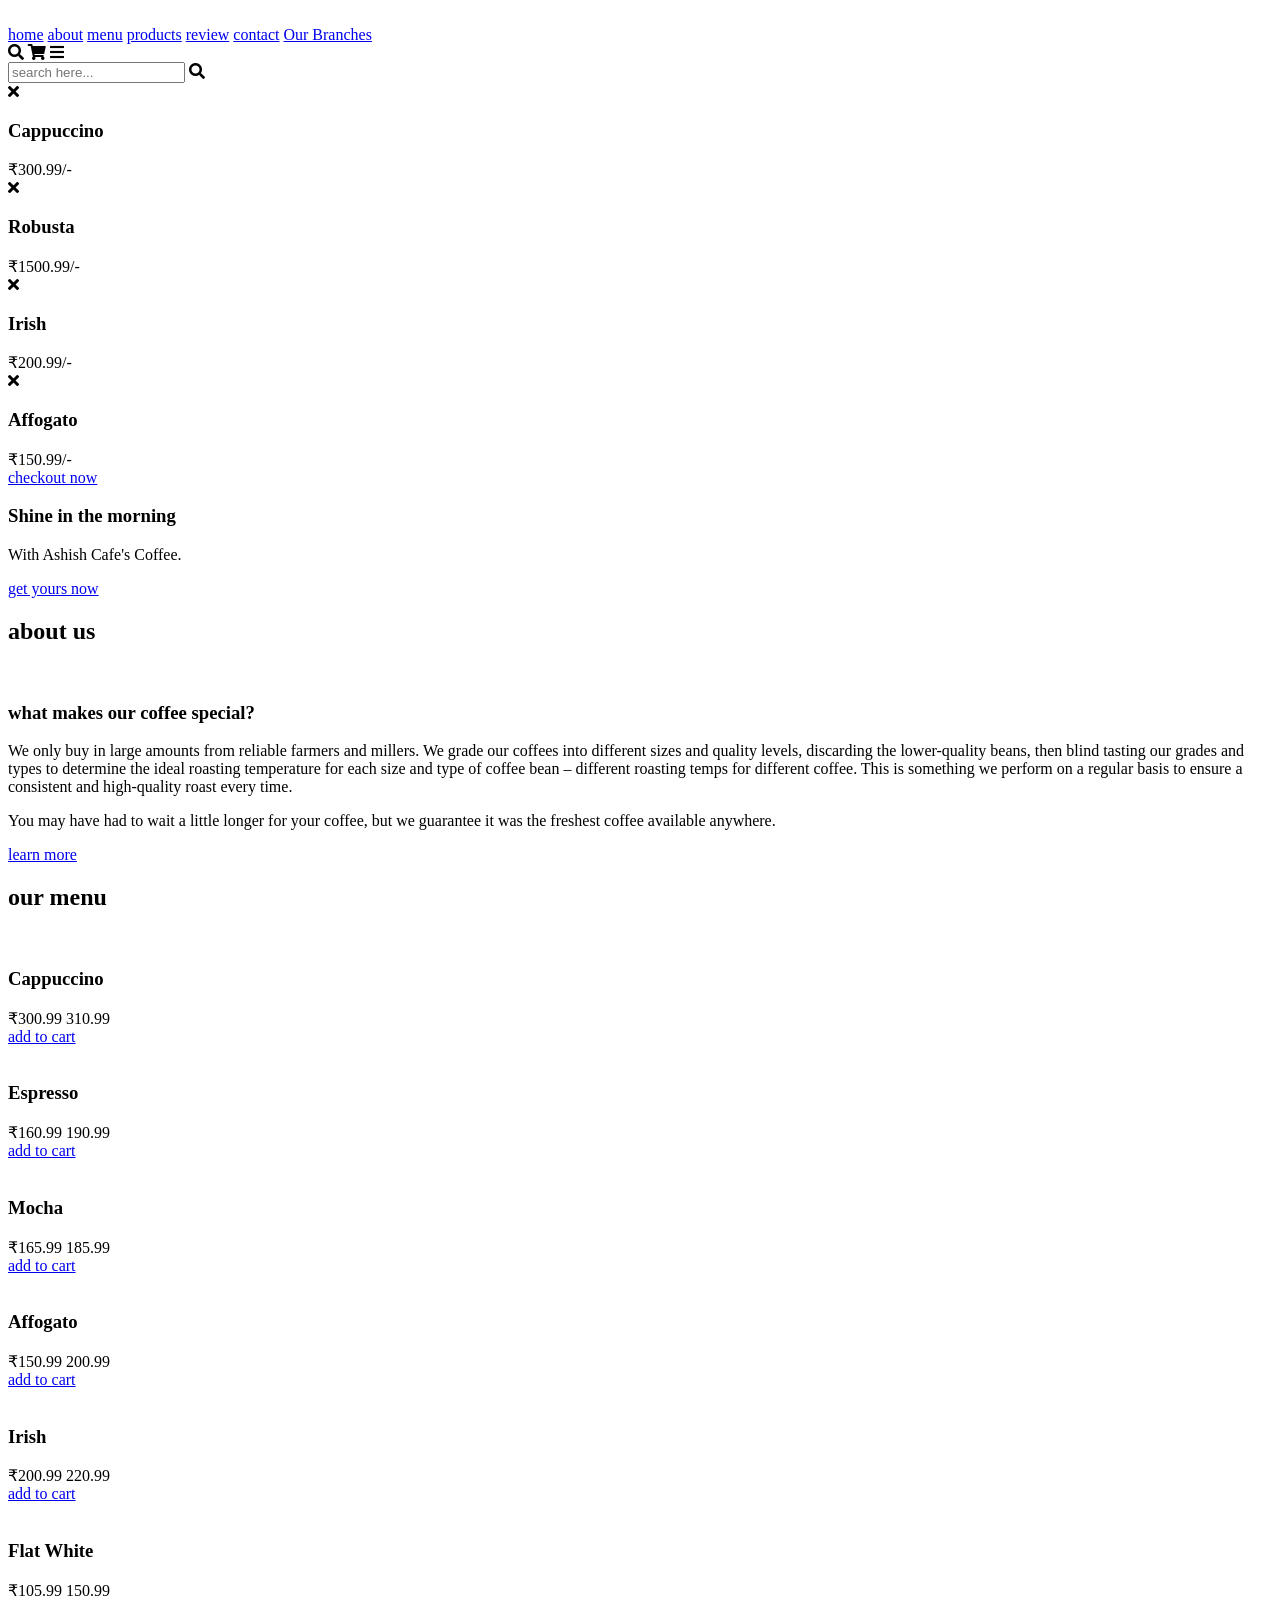
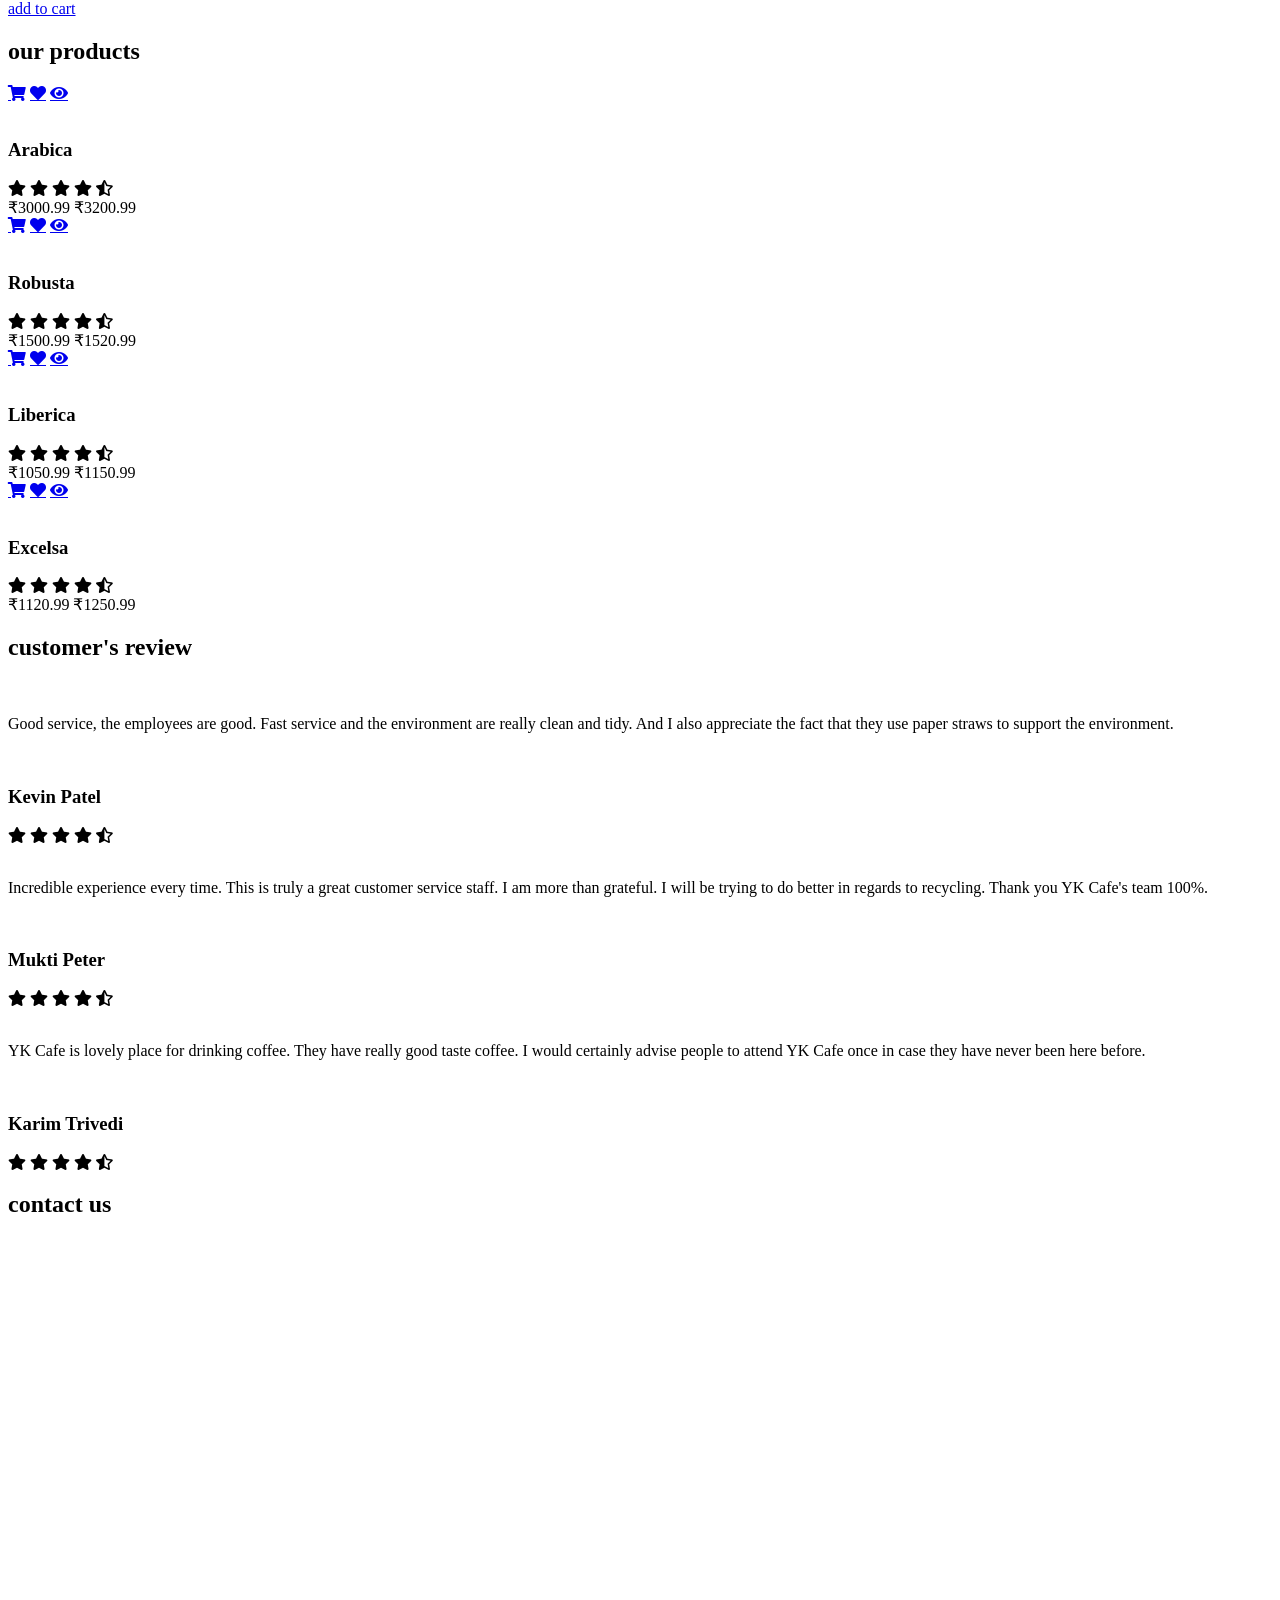
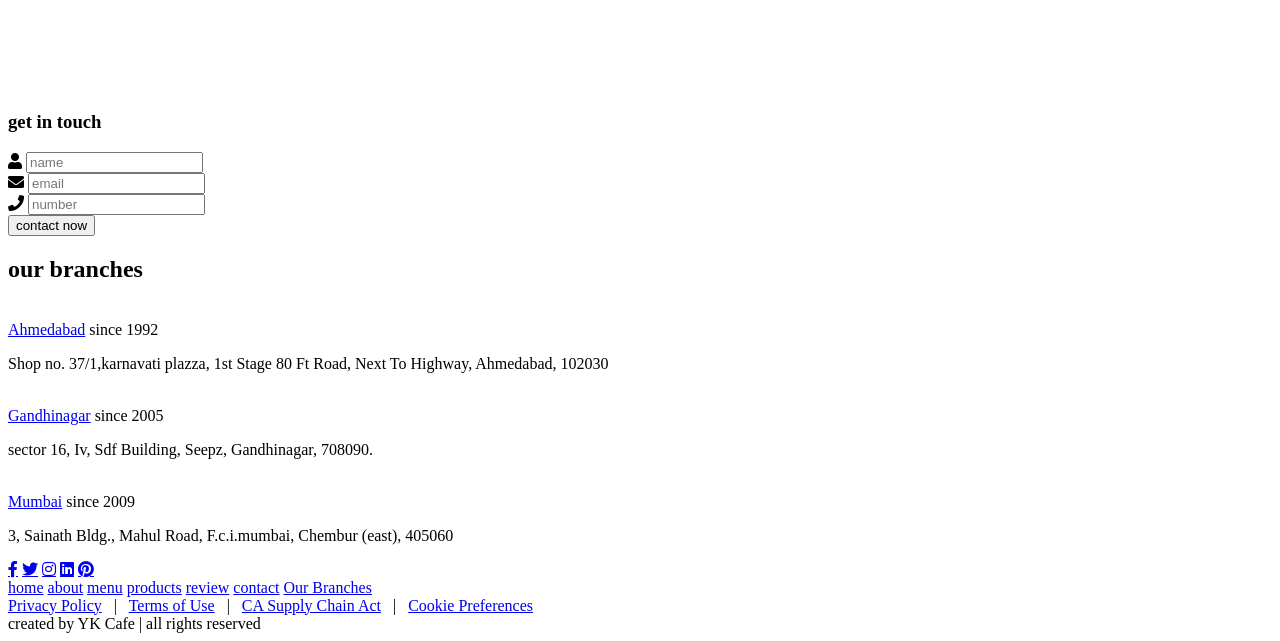
==== Cafe_Website/index.html @ 015d933a "Create index.html" ====
<!DOCTYPE html>
<html lang="en">

<head>
    <meta charset="UTF-8">
    <meta http-equiv="X-UA-Compatible" content="IE=edge">
    <meta name="viewport" content="width=device-width, initial-scale=1.0">
    <title>Ashish Cafe</title>

    <!-- font awesome cdn link  -->
    <link rel="stylesheet" href="https://cdnjs.cloudflare.com/ajax/libs/font-awesome/5.15.4/css/all.min.css">

    <!-- custom css file link  -->
    <link rel="stylesheet" href="css/style.css">

</head>

<body>

    <!-- header section starts  -->

    <header class="header">

        <a href="#" class="logo">
            <img src="images/logo1.png" alt="">
        </a>

        <nav class="navbar">
            <a href="#home">home</a>
            <a href="#about">about</a>
            <a href="#menu">menu</a>
            <a href="#products">products</a>
            <a href="#review">review</a>
            <a href="#contact">contact</a>
            <a href="#branches">Our Branches</a>
        </nav>

        <div class="icons">
            <div class="fas fa-search" id="search-btn"></div>
            <div class="fas fa-shopping-cart" id="cart-btn"></div>
            <div class="fas fa-bars" id="menu-btn"></div>
        </div>

        <div class="search-form">
            <input type="search" id="search-box" placeholder="search here...">
            <label for="search-box" class="fas fa-search"></label>
        </div>

        <div class="cart-items-container">
            <div class="cart-item">
                <span class="fas fa-times"></span>
                <img src="images/cart-item-1.png" alt="">
                <div class="content">
                    <h3>Cappuccino</h3>
                    <div class="price">₹300.99/-</div>
                </div>
            </div>
            <div class="cart-item">
                <span class="fas fa-times"></span>
                <img src="images/cart-item-2.png" alt="">
                <div class="content">
                    <h3>Robusta</h3>
                    <div class="price">₹1500.99/-</div>
                </div>
            </div>
            <div class="cart-item">
                <span class="fas fa-times"></span>
                <img src="images/cart-item-3.png" alt="">
                <div class="content">
                    <h3>Irish</h3>
                    <div class="price">₹200.99/-</div>
                </div>
            </div>
            <div class="cart-item">
                <span class="fas fa-times"></span>
                <img src="images/cart-item-4.png" alt="">
                <div class="content">
                    <h3>Affogato</h3>
                    <div class="price">₹150.99/-</div>
                </div>
            </div>
            <a href="#" class="btn">checkout now</a>
        </div>

    </header>

    <!-- header section ends -->

    <!-- home section starts  -->

    <section class="home" id="home">

        <div class="content">
            <h3>Shine in the morning</h3>
            <p> With Ashish Cafe's Coffee.</p>
            <a href="#menu" class="btn">get yours now</a>
        </div>

    </section>

    <!-- home section ends -->

    <!-- about section starts  -->

    <section class="about" id="about">

        <h1 class="heading"> <span>about</span> us </h1>

        <div class="row">

            <div class="image">
                <img src="images/about-img.jpeg" alt="">
            </div>

            <div class="content">
                <h3>what makes our coffee special?</h3>
                <p>We only buy in large amounts from reliable farmers and millers. We grade our coffees into different
                    sizes and quality levels, discarding the lower-quality beans, then blind tasting our grades and
                    types to determine the ideal roasting temperature for each size and type of coffee bean – different
                    roasting temps for different coffee. This is something we perform on a regular basis to ensure a
                    consistent and high-quality roast every time.</p>
                <p>You may have had to wait a little longer for your coffee, but we guarantee it was the freshest coffee
                    available anywhere.</p>
                <a href="#" class="btn">learn more</a>
            </div>

        </div>

    </section>

    <!-- about section ends -->

    <!-- menu section starts  -->

    <section class="menu" id="menu">

        <h1 class="heading"> our <span>menu</span> </h1>

        <div class="box-container">

            <div class="box">
                <img src="images/menu-1.png" alt="">
                <h3>Cappuccino</h3>
                <div class="price">₹300.99 <span>310.99</span></div>
                <a href="#" class="btn">add to cart</a>
            </div>

            <div class="box">
                <img src="images/menu-2.png" alt="">
                <h3>Espresso</h3>
                <div class="price">₹160.99 <span>190.99</span></div>
                <a href="#" class="btn">add to cart</a>
            </div>

            <div class="box">
                <img src="images/menu-3.png" alt="">
                <h3>Mocha</h3>
                <div class="price">₹165.99 <span>185.99</span></div>
                <a href="#" class="btn">add to cart</a>
            </div>

            <div class="box">
                <img src="images/menu-4.png" alt="">
                <h3>Affogato</h3>
                <div class="price">₹150.99 <span>200.99</span></div>
                <a href="#" class="btn">add to cart</a>
            </div>

            <div class="box">
                <img src="images/menu-5.png" alt="">
                <h3>Irish</h3>
                <div class="price">₹200.99 <span>220.99</span></div>
                <a href="#" class="btn">add to cart</a>
            </div>

            <div class="box">
                <img src="images/menu-6.png" alt="">
                <h3>Flat White</h3>
                <div class="price">₹105.99 <span>150.99</span></div>
                <a href="#" class="btn">add to cart</a>
            </div>

        </div>

    </section>

    <!-- menu section ends -->

    <section class="products" id="products">

        <h1 class="heading"> our <span>products</span> </h1>

        <div class="box-container">

            <div class="box">
                <div class="icons">
                    <a href="#" class="fas fa-shopping-cart"></a>
                    <a href="#" class="fas fa-heart"></a>
                    <a href="#" class="fas fa-eye"></a>
                </div>
                <div class="image">
                    <img src="images/product-1.png" alt="">
                </div>
                <div class="content">
                    <h3>Arabica</h3>
                    <div class="stars">
                        <i class="fas fa-star"></i>
                        <i class="fas fa-star"></i>
                        <i class="fas fa-star"></i>
                        <i class="fas fa-star"></i>
                        <i class="fas fa-star-half-alt"></i>
                    </div>
                    <div class="price">₹3000.99 <span>₹3200.99</span></div>
                </div>
            </div>

            <div class="box">
                <div class="icons">
                    <a href="#" class="fas fa-shopping-cart"></a>
                    <a href="#" class="fas fa-heart"></a>
                    <a href="#" class="fas fa-eye"></a>
                </div>
                <div class="image">
                    <img src="images/product-2.png" alt="">
                </div>
                <div class="content">
                    <h3>Robusta</h3>
                    <div class="stars">
                        <i class="fas fa-star"></i>
                        <i class="fas fa-star"></i>
                        <i class="fas fa-star"></i>
                        <i class="fas fa-star"></i>
                        <i class="fas fa-star-half-alt"></i>
                    </div>
                    <div class="price">₹1500.99 <span>₹1520.99</span></div>
                </div>
            </div>

            <div class="box">
                <div class="icons">
                    <a href="#" class="fas fa-shopping-cart"></a>
                    <a href="#" class="fas fa-heart"></a>
                    <a href="#" class="fas fa-eye"></a>
                </div>
                <div class="image">
                    <img src="images/product-3.png" alt="">
                </div>
                <div class="content">
                    <h3>Liberica</h3>
                    <div class="stars">
                        <i class="fas fa-star"></i>
                        <i class="fas fa-star"></i>
                        <i class="fas fa-star"></i>
                        <i class="fas fa-star"></i>
                        <i class="fas fa-star-half-alt"></i>
                    </div>
                    <div class="price">₹1050.99 <span>₹1150.99</span></div>
                </div>
            </div>
            <div class="box">
                <div class="icons">
                    <a href="#" class="fas fa-shopping-cart"></a>
                    <a href="#" class="fas fa-heart"></a>
                    <a href="#" class="fas fa-eye"></a>
                </div>
                <div class="image">
                    <img src="images/product-4.png" alt="">
                </div>
                <div class="content">
                    <h3>Excelsa</h3>
                    <div class="stars">
                        <i class="fas fa-star"></i>
                        <i class="fas fa-star"></i>
                        <i class="fas fa-star"></i>
                        <i class="fas fa-star"></i>
                        <i class="fas fa-star-half-alt"></i>
                    </div>
                    <div class="price">₹1120.99 <span>₹1250.99</span></div>
                </div>
            </div>
        </div>

    </section>

    <!-- review section starts  -->

    <section class="review" id="review">

        <h1 class="heading"> customer's <span>review</span> </h1>

        <div class="box-container">

            <div class="box">
                <img src="images/quote-img.png" alt="" class="quote">
                <p>Good service, the employees are good. Fast service and the environment are really clean and tidy. And I also appreciate the fact that they use paper straws to support the environment.</p>
                <img src="images/pic-1.png" class="user" alt="">
                <h3>Kevin Patel</h3>
                <div class="stars">
                    <i class="fas fa-star"></i>
                    <i class="fas fa-star"></i>
                    <i class="fas fa-star"></i>
                    <i class="fas fa-star"></i>
                    <i class="fas fa-star-half-alt"></i>
                </div>
            </div>

            <div class="box">
                <img src="images/quote-img.png" alt="" class="quote">
                <p>Incredible experience every time. This is truly a great customer service staff. I am more than grateful. I will be trying to do better in regards to recycling. Thank you YK Cafe's team 100%.</p>
                <img src="images/pic-2.png" class="user" alt="">
                <h3>Mukti Peter</h3>
                <div class="stars">
                    <i class="fas fa-star"></i>
                    <i class="fas fa-star"></i>
                    <i class="fas fa-star"></i>
                    <i class="fas fa-star"></i>
                    <i class="fas fa-star-half-alt"></i>
                </div>
            </div>

            <div class="box">
                <img src="images/quote-img.png" alt="" class="quote">
                <p>YK Cafe is lovely place for drinking coffee. They have really good taste coffee. I would certainly advise people to attend YK Cafe once in case they have never been here before.</p>
                <img src="images/pic-3.png" class="user" alt="">
                <h3>Karim Trivedi</h3>
                <div class="stars">
                    <i class="fas fa-star"></i>
                    <i class="fas fa-star"></i>
                    <i class="fas fa-star"></i>
                    <i class="fas fa-star"></i>
                    <i class="fas fa-star-half-alt"></i>
                </div>
            </div>

        </div>

    </section>

    <!-- review section ends -->

    <!-- contact section starts  -->

    <section class="contact" id="contact">

        <h1 class="heading"> <span>contact</span> us </h1>

        <div class="row">

            <iframe
                src="https://www.google.com/maps/embed?pb=!1m14!1m8!1m3!1d14682.798431877454!2d72.660678!3d23.071472!3m2!1i1024!2i768!4f13.1!3m3!1m2!1s0x0%3A0xe2395a616d254770!2sShreenath%20Heights!5e0!3m2!1sen!2sin!4v1651314494465!5m2!1sen!2sin"
                width="600" height="450" style="border:0;" allowfullscreen="" loading="lazy"
                referrerpolicy="no-referrer-when-downgrade"></iframe>

            <form action="">
                <h3>get in touch</h3>
                <div class="inputBox">
                    <span class="fas fa-user"></span>
                    <input type="text" placeholder="name">
                </div>
                <div class="inputBox">
                    <span class="fas fa-envelope"></span>
                    <input type="email" placeholder="email">
                </div>
                <div class="inputBox">
                    <span class="fas fa-phone"></span>
                    <input type="number" placeholder="number">
                </div>
                <input type="submit" value="contact now" class="btn">
            </form>

        </div>

    </section>

    <!-- contact section ends -->

    <!-- branches section starts  -->

    <section class="branches" id="branches">

        <h1 class="heading"> our <span>branches</span> </h1>

        <div class="box-container">

            <div class="box">
                <div class="image">
                    <img src="images/blog-1.jpeg" alt="">
                </div>
                <div class="content">
                    <a href="#" class="title">Ahmedabad</a>
                    <span>since 1992</span>
                    <p>Shop no. 37/1,karnavati plazza, 1st Stage 80 Ft Road, Next To Highway, Ahmedabad, 102030</p>
                </div>
            </div>

            <div class="box">
                <div class="image">
                    <img src="images/blog-2.jpeg" alt="">
                </div>
                <div class="content">
                    <a href="#" class="title">Gandhinagar</a>
                    <span>since 2005</span>
                    <p>sector 16, Iv, Sdf Building, Seepz, Gandhinagar, 708090.</p>
                </div>
            </div>

            <div class="box">
                <div class="image">
                    <img src="images/blog-3.jpeg" alt="">
                </div>
                <div class="content">
                    <a href="#" class="title">Mumbai</a>
                    <span>since 2009</span>
                    <p>3, Sainath Bldg., Mahul Road, F.c.i.mumbai, Chembur (east), 405060</p>
                </div>
            </div>

        </div>

    </section>

    <!-- branches section ends -->

    <!-- footer section starts  -->

    <section class="footer">

        <div class="share">
            <a href="#" class="fab fa-facebook-f"></a>
            <a href="#" class="fab fa-twitter"></a>
            <a href="#" class="fab fa-instagram"></a>
            <a href="#" class="fab fa-linkedin"></a>
            <a href="#" class="fab fa-pinterest"></a>
        </div>

        <div class="links">
            <a href="#home">home</a>
            <a href="#about">about</a>
            <a href="#menu">menu</a>
            <a href="#products">products</a>
            <a href="#review">review</a>
            <a href="#contact">contact</a>
            <a href="#branches">Our Branches</a>
        </div>

        <div class="credit"><a href="#">Privacy Policy</a> &nbsp; | &nbsp; <a href="#">Terms of Use</a> &nbsp; | &nbsp; <a href="#">CA Supply Chain Act</a> &nbsp; | &nbsp; <a href="#">Cookie Preferences</a></div>
        <div class="credit">created by <span>YK Cafe</span> | all rights reserved</div>

    </section>

    <!-- footer section ends -->

    <!-- custom js file link  -->
    <script src="js/script.js"></script>

</body>

</html>
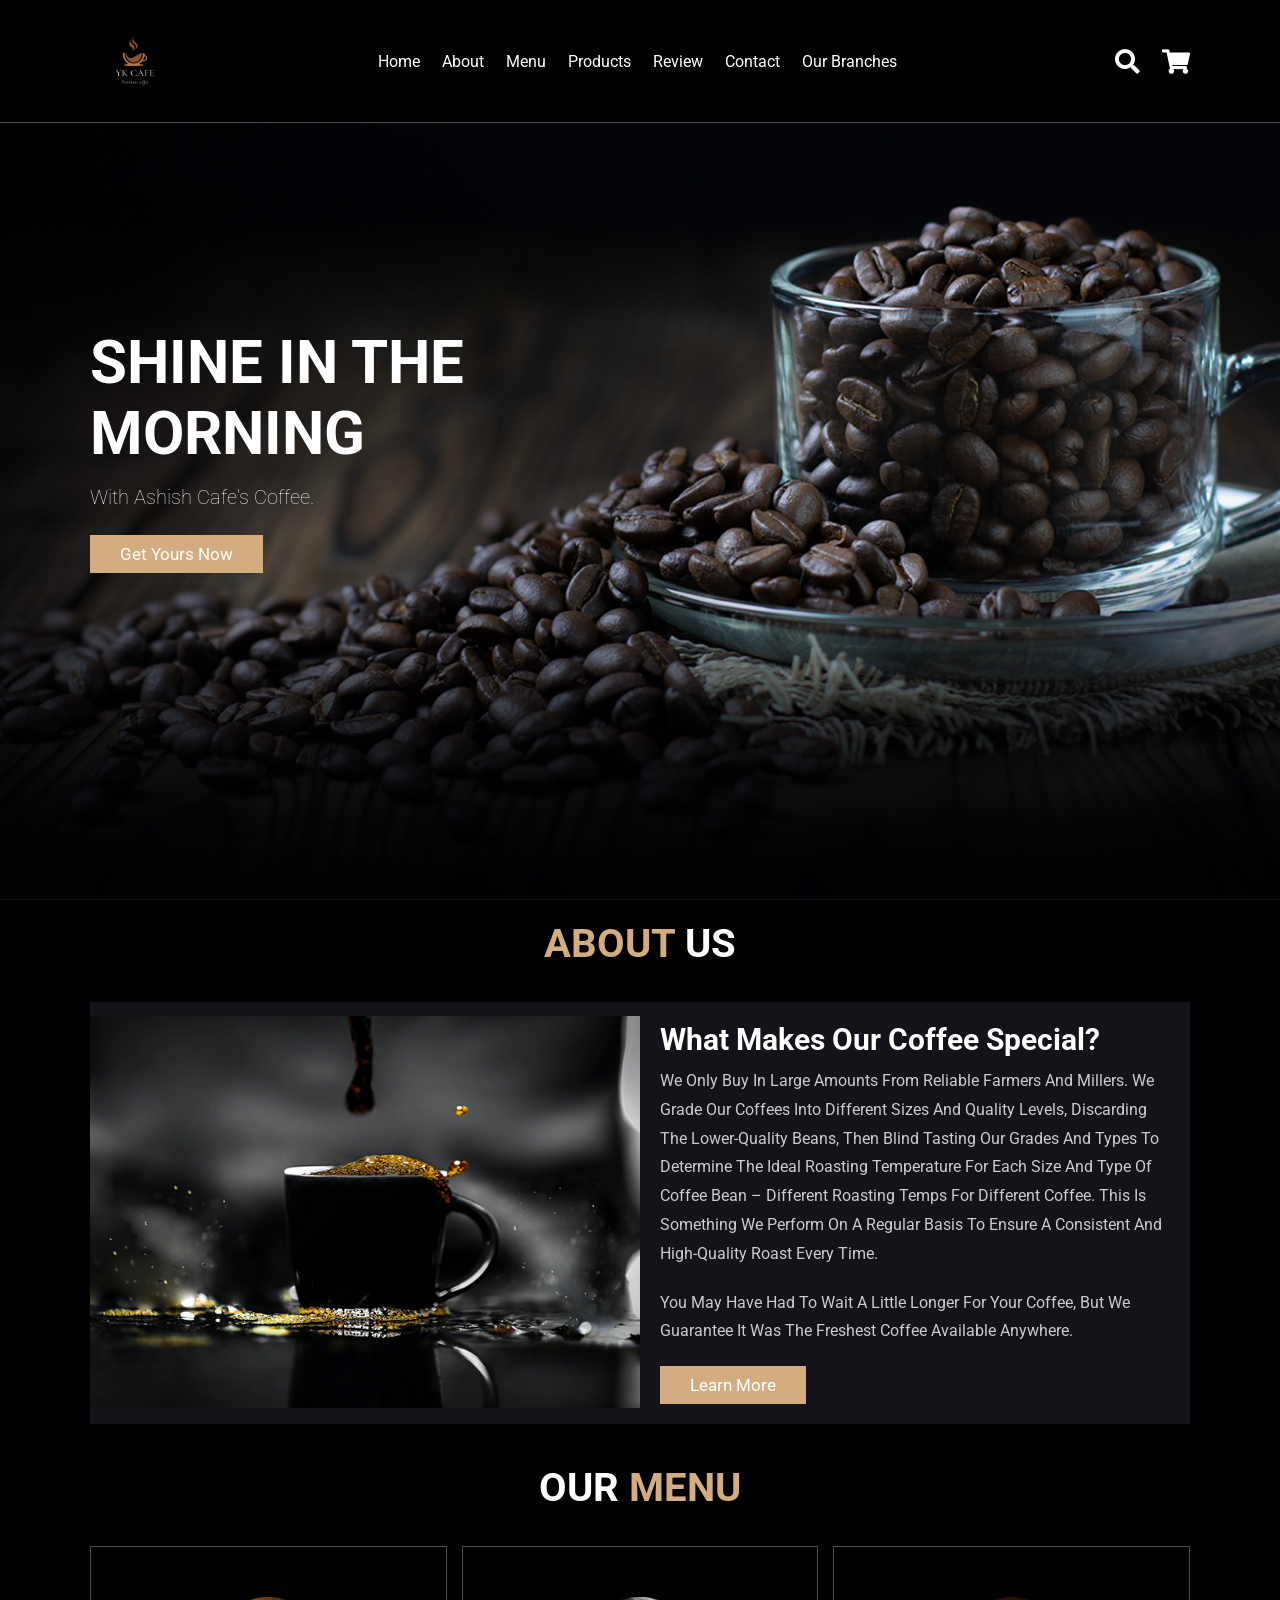
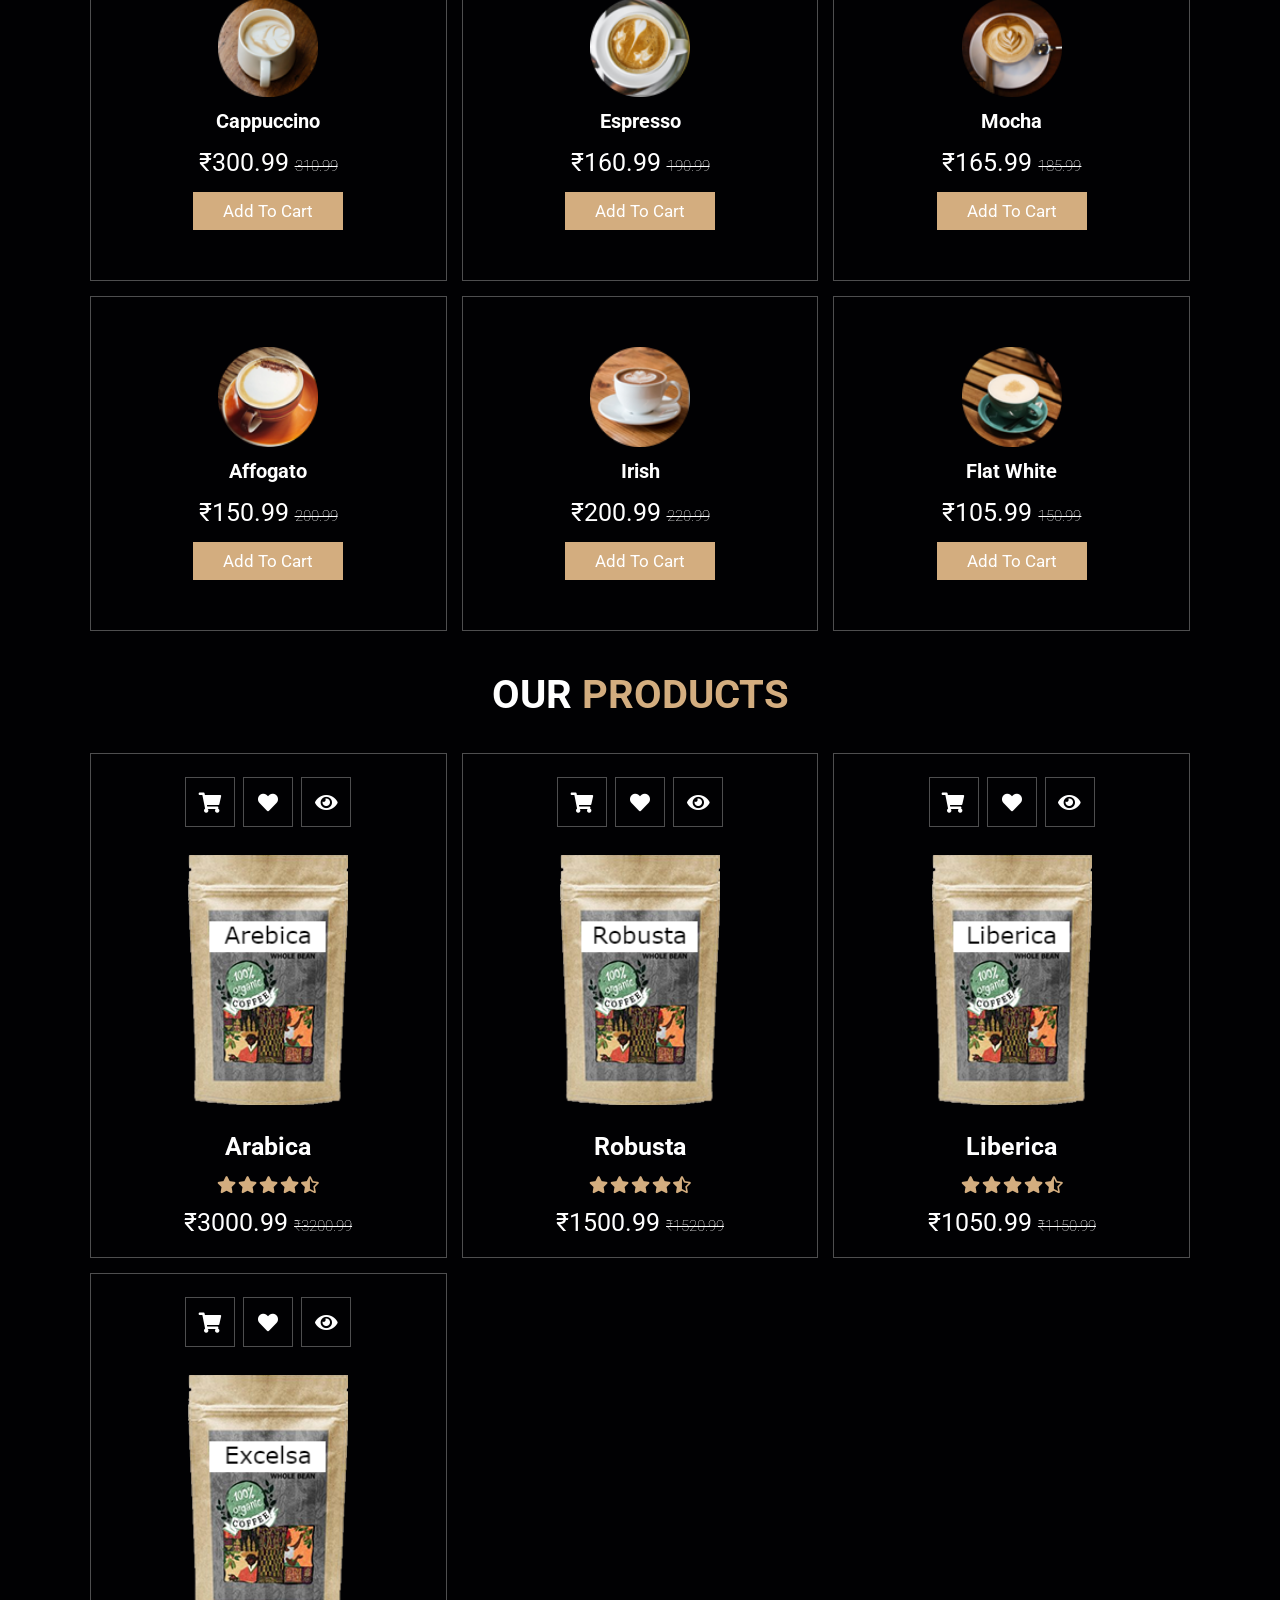
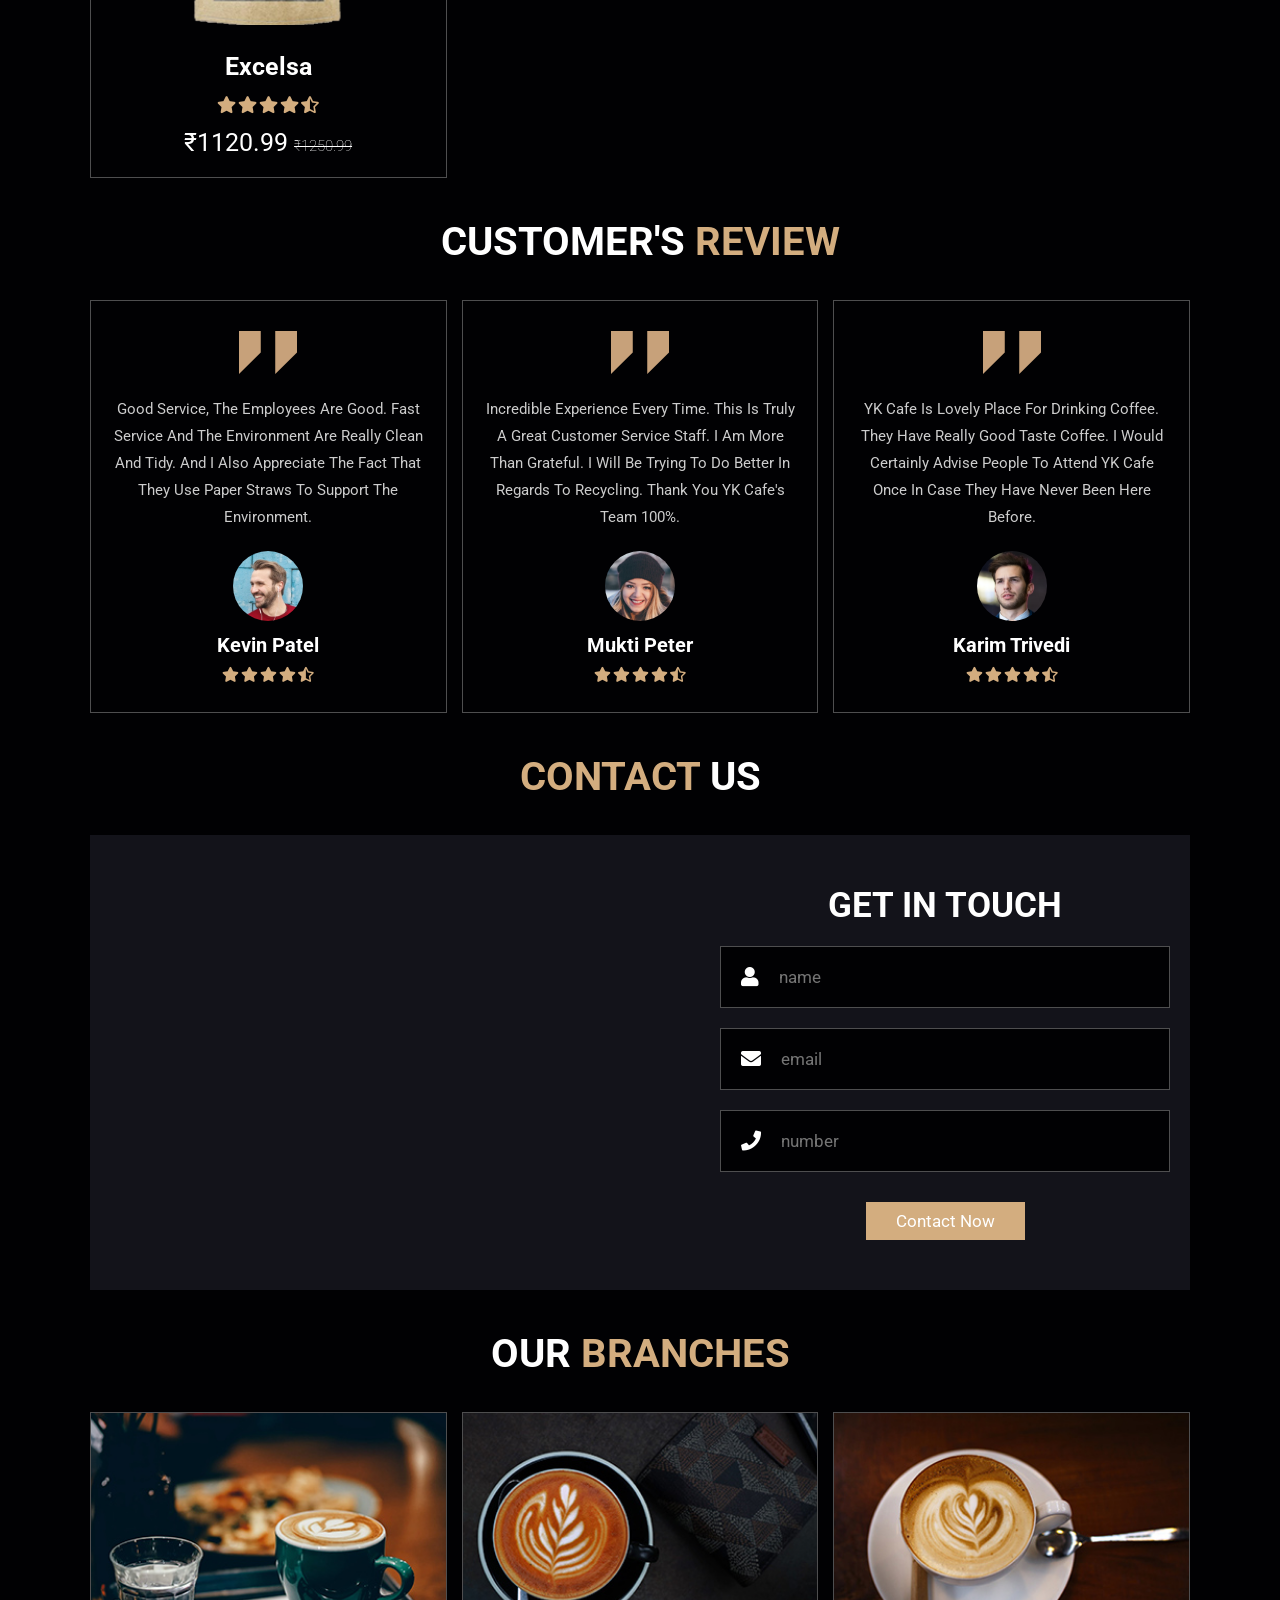
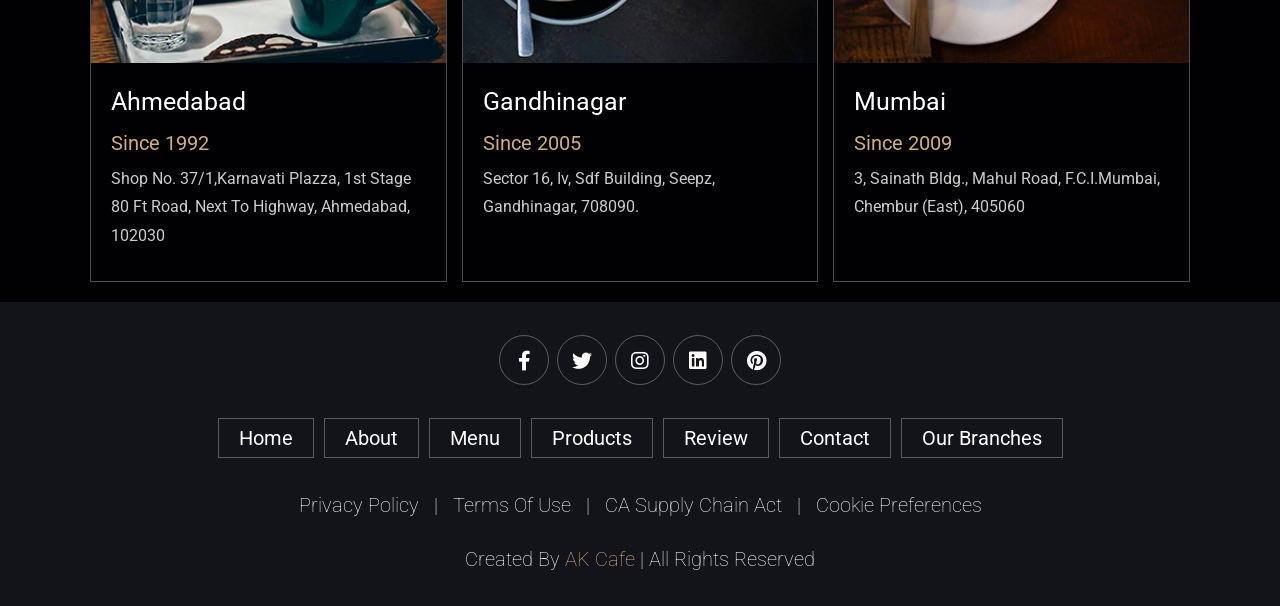
==== commit 6cffbd73: "Update index.html" ====
--- a/Cafe_Website/index.html
+++ b/Cafe_Website/index.html
@@ -444,7 +444,7 @@
         </div>
 
         <div class="credit"><a href="#">Privacy Policy</a> &nbsp; | &nbsp; <a href="#">Terms of Use</a> &nbsp; | &nbsp; <a href="#">CA Supply Chain Act</a> &nbsp; | &nbsp; <a href="#">Cookie Preferences</a></div>
-        <div class="credit">created by <span>YK Cafe</span> | all rights reserved</div>
+        <div class="credit">created by <span>AK Cafe</span> | all rights reserved</div>
 
     </section>
 
--- a/Cafe_Website/css/style.css
+++ b/Cafe_Website/css/style.css
@@ -0,0 +1,634 @@
+@import url('https://fonts.googleapis.com/css2?family=Roboto:wght@100;300;400;500;700&display=swap');
+
+:root{
+    --main-color:#d3ad7f;
+    --black:#13131a;
+    --bg:#010103;
+    --border:.1rem solid rgba(255,255,255,.3);
+}
+
+*{
+    font-family: 'Roboto', sans-serif;
+    margin:0; padding:0;
+    box-sizing: border-box;
+    outline: none; border:none;
+    text-decoration: none;
+    text-transform: capitalize;
+    transition: .2s linear;
+}
+
+html{
+    font-size: 62.5%;
+    overflow-x: hidden;
+    scroll-padding-top: 9rem;
+    scroll-behavior: smooth;
+}
+
+html::-webkit-scrollbar{
+    width: .8rem;
+}
+
+html::-webkit-scrollbar-track{
+    background: transparent;
+}
+
+html::-webkit-scrollbar-thumb{
+    background: #fff;
+    border-radius: 5rem;
+}
+
+body{
+    background: var(--bg);
+}
+
+section{
+    padding:2rem 7%;
+}
+
+.heading{
+    text-align: center;
+    color:#fff;
+    text-transform: uppercase;
+    padding-bottom: 3.5rem;
+    font-size: 4rem;
+}
+
+.heading span{
+    color:var(--main-color);
+    text-transform: uppercase;
+}
+
+.btn{
+    margin-top: 1rem;
+    display: inline-block;
+    padding:.9rem 3rem;
+    font-size: 1.7rem;
+    color:#fff;
+    background: var(--main-color);
+    cursor: pointer;
+}
+
+.btn:hover{
+    letter-spacing: .2rem;
+}
+
+.header{
+    background: var(--bg);
+    display: flex;
+    align-items: center;
+    justify-content: space-between;
+    padding:1.5rem 7%;
+    border-bottom: var(--border);
+    position: fixed;
+    top:0; left: 0; right: 0;
+    z-index: 1000;
+}
+
+.header .logo img{
+    height: 9rem;
+}
+
+.header .navbar a{
+    margin:0 1rem;
+    font-size: 1.6rem;
+    color:#fff;
+}
+
+.header .navbar a:hover{
+    color:var(--main-color);
+    border-bottom: .1rem solid var(--main-color);
+    padding-bottom: .5rem;
+}
+
+.header .icons div{
+    color:#fff;
+    cursor: pointer;
+    font-size: 2.5rem;
+    margin-left: 2rem;
+}
+
+.header .icons div:hover{
+    color:var(--main-color);
+}
+
+#menu-btn{
+    display: none;
+}
+
+.header .search-form{
+    position: absolute;
+    top:115%; right: 7%;
+    background: #fff;
+    width: 50rem;
+    height: 5rem;
+    display: flex;
+    align-items: center;
+    transform: scaleY(0);
+    transform-origin: top;
+}
+
+.header .search-form.active{
+    transform: scaleY(1);
+}
+
+.header .search-form input{
+    height: 100%;
+    width: 100%;
+    font-size: 1.6rem;
+    color:var(--black);
+    padding:1rem;
+    text-transform: none;
+}
+
+.header .search-form label{
+    cursor: pointer;
+    font-size: 2.2rem;
+    margin-right: 1.5rem;
+    color:var(--black);
+}
+
+.header .search-form label:hover{
+    color:var(--main-color);
+}
+
+.header .cart-items-container{
+    position: absolute;
+    top:100%; right: -100%;
+    height: calc(100vh - 9.5rem);
+    width: 35rem;
+    background: #fff;
+    padding:0 1.5rem;
+}
+
+.header .cart-items-container.active{
+    right: 0;
+}
+
+.header .cart-items-container .cart-item{
+    position: relative;
+    margin:2rem 0;
+    display: flex;
+    align-items: center;
+    gap:1.5rem;
+}
+
+.header .cart-items-container .cart-item .fa-times{
+    position: absolute;
+    top:1rem; right: 1rem;
+    font-size: 2rem;
+    cursor: pointer;
+    color: var(--black);
+}
+
+.header .cart-items-container .cart-item .fa-times:hover{
+    color:var(--main-color);
+}
+
+.header .cart-items-container .cart-item img{
+    height: 7rem;
+}
+
+.header .cart-items-container .cart-item .content h3{
+    font-size: 2rem;
+    color:var(--black);
+    padding-bottom: .5rem;
+}
+
+.header .cart-items-container .cart-item .content .price{
+    font-size: 1.5rem;
+    color:var(--main-color);
+}
+
+.header .cart-items-container .btn{
+    width: 100%;
+    text-align: center;
+}
+
+.home{
+    min-height: 100vh;
+    display: flex;
+    align-items: center;
+    background:url(../images/home-img.jpeg) no-repeat;
+    background-size: cover;
+    background-position: center;
+}
+
+.home .content{
+    max-width: 60rem;
+}
+
+.home .content h3{
+    font-size: 6rem;
+    text-transform: uppercase;
+    color:#fff;
+}
+
+.home .content p{
+    font-size: 2rem;
+    font-weight: lighter;
+    line-height: 1.8;
+    padding:1rem 0;
+    color:#eee;
+}
+
+.about .row{
+    display: flex;
+    align-items: center;
+    background:var(--black);
+    flex-wrap: wrap;
+}
+
+.about .row .image{
+    flex:1 1 45rem;
+}
+
+.about .row .image img{
+    width: 100%;
+}
+.about .row .content{
+    flex:1 1 45rem;
+    padding:2rem;
+}
+
+.about .row .content h3{
+    font-size: 3rem;
+    color:#fff;
+}
+
+.about .row .content p{
+    font-size: 1.6rem;
+    color:#ccc;
+    padding:1rem 0;
+    line-height: 1.8;
+}
+
+.menu .box-container{
+    display: grid;
+    grid-template-columns: repeat(auto-fit, minmax(30rem, 1fr));
+    gap:1.5rem;
+}
+
+.menu .box-container .box{
+    padding:5rem;
+    text-align: center;
+    border:var(--border);    
+}
+
+.menu .box-container .box img{
+    height: 10rem;
+}
+
+.menu .box-container .box h3{
+    color: #fff;
+    font-size: 2rem;
+    padding:1rem 0;
+}
+
+.menu .box-container .box .price{
+    color: #fff;
+    font-size: 2.5rem;
+    padding:.5rem 0;
+}
+
+.menu .box-container .box .price span{
+    font-size: 1.5rem;
+    text-decoration: line-through;
+    font-weight: lighter;
+}
+
+.menu .box-container .box:hover{
+    background:#fff;
+}
+
+.menu .box-container .box:hover > *{
+    color:var(--black);
+}
+
+.products .box-container{
+    display: grid;
+    grid-template-columns: repeat(auto-fit, minmax(30rem, 1fr));
+    gap:1.5rem;
+}
+
+.products .box-container .box{
+    text-align: center;
+    border:var(--border);
+    padding: 2rem;
+}
+
+.products .box-container .box .icons a{
+    height: 5rem;
+    width: 5rem;
+    line-height: 5rem;
+    font-size: 2rem;
+    border:var(--border);
+    color:#fff;
+    margin:.3rem;
+}
+
+.products .box-container .box .icons a:hover{
+    background:var(--main-color);
+}
+
+.products .box-container .box .image{
+    padding: 2.5rem 0;
+}
+
+.products .box-container .box .image img{
+    height: 25rem;
+}
+
+.products .box-container .box .content h3{
+    color:#fff;
+    font-size: 2.5rem;
+}
+
+.products .box-container .box .content .stars{
+    padding: 1.5rem;
+}
+
+.products .box-container .box .content .stars i{
+    font-size: 1.7rem;
+    color: var(--main-color);
+}
+
+.products .box-container .box .content .price{
+    color:#fff;
+    font-size: 2.5rem;
+}
+
+.products .box-container .box .content .price span{
+    text-decoration: line-through;
+    font-weight: lighter;
+    font-size: 1.5rem;
+}
+
+.review .box-container{
+    display: grid;
+    grid-template-columns: repeat(auto-fit, minmax(30rem, 1fr));
+    gap:1.5rem;
+}
+
+.review .box-container .box{
+    border:var(--border);
+    text-align: center;
+    padding:3rem 2rem;
+}
+
+.review .box-container .box p{
+    font-size: 1.5rem;
+    line-height: 1.8;
+    color:#ccc;
+    padding:2rem 0;
+}
+
+.review .box-container .box .user{
+    height: 7rem;
+    width: 7rem;
+    border-radius: 50%;
+    object-fit: cover;
+}
+
+.review .box-container .box h3{
+    padding:1rem 0;
+    font-size: 2rem;
+    color:#fff;
+}
+
+.review .box-container .box .stars i{
+    font-size: 1.5rem;
+    color:var(--main-color);
+}
+
+.contact .row{
+    display: flex;
+    background:var(--black);
+    flex-wrap: wrap;
+    gap:1rem;
+}
+
+.contact .row .map{
+    flex:1 1 45rem;
+    width: 100%;
+    object-fit: cover;
+}
+
+.contact .row form{
+    flex:1 1 45rem;
+    padding:5rem 2rem;
+    text-align: center;
+}
+
+.contact .row form h3{
+    text-transform: uppercase;
+    font-size: 3.5rem;
+    color:#fff;
+}
+
+.contact .row form .inputBox{
+    display: flex;
+    align-items: center;
+    margin-top: 2rem;
+    margin-bottom: 2rem;
+    background:var(--bg);
+    border:var(--border);
+}
+
+.contact .row form .inputBox span{
+    color:#fff;
+    font-size: 2rem;
+    padding-left: 2rem;
+}
+
+.contact .row form .inputBox input{
+    width: 100%;
+    padding:2rem;
+    font-size: 1.7rem;
+    color:#fff;
+    text-transform: none;
+    background:none;
+}
+
+.branches .box-container{
+    display: grid;
+    grid-template-columns: repeat(auto-fit, minmax(30rem, 1fr));
+    gap:1.5rem;
+}
+
+.branches .box-container .box{
+    border:var(--border);    
+}
+
+.branches .box-container .box .image{
+    height: 25rem;
+    overflow:hidden;
+    width: 100%;
+}
+
+.branches .box-container .box .image img{
+    height: 100%;
+    object-fit: cover;
+    width: 100%;
+}
+
+.branches .box-container .box:hover .image img{
+    transform: scale(1.2);
+}
+
+.branches .box-container .box .content{
+    padding:2rem;
+}
+
+.branches .box-container .box .content .title{
+    font-size: 2.5rem;
+    line-height: 1.5;
+    color:#fff;
+}
+
+.branches .box-container .box .content .title:hover{
+    color:var(--main-color);
+}
+
+.branches .box-container .box .content span{
+    color:var(--main-color);
+    display: block;
+    padding-top: 1rem;
+    font-size: 2rem;
+}
+
+.branches .box-container .box .content p{
+    font-size: 1.6rem;
+    line-height: 1.8;
+    color:#ccc;
+    padding:1rem 0;
+}
+
+.footer{
+    background:var(--black);
+    text-align: center;
+}
+
+.footer .share{
+    padding:1rem 0;
+}
+
+.footer .share a{
+    height: 5rem;
+    width: 5rem;
+    line-height: 5rem;
+    font-size: 2rem;
+    color:#fff;
+    border:var(--border);
+    margin:.3rem;
+    border-radius: 50%;
+}
+
+.footer .share a:hover{
+    background-color: var(--main-color);
+}
+
+.footer .links{
+    display: flex;
+    justify-content: center;
+    flex-wrap: wrap;
+    padding:2rem 0;
+    gap:1rem;
+}
+
+.footer .links a{
+    padding:.7rem 2rem;
+    color:#fff;
+    border:var(--border);
+    font-size: 2rem;
+}
+
+.footer .links a:hover{
+    background:var(--main-color);
+}
+
+.footer .credit{
+    font-size: 2rem;
+    color:#fff;
+    font-weight: lighter;
+    padding:1.5rem;
+}
+
+.footer .credit span{
+    color:var(--main-color);
+}
+.footer .credit a{
+    text-decoration: none;
+    color: white;
+}
+
+/* media queries  */
+@media (max-width:991px){
+
+    html{
+        font-size: 55%;
+    }
+
+    .header{
+        padding:1.5rem 2rem;
+    }
+
+    section{
+        padding:2rem;
+    }
+
+}
+
+@media (max-width:768px){
+
+    #menu-btn{
+        display: inline-block;
+    }
+
+    .header .navbar{
+        position: absolute;
+        top:100%; right: -100%;
+        background: #fff;
+        width: 30rem;
+        height: calc(100vh - 9.5rem);
+    }
+
+    .header .navbar.active{
+        right:0;
+    }
+
+    .header .navbar a{
+        color:var(--black);
+        display: block;
+        margin:1.5rem;
+        padding:.5rem;
+        font-size: 2rem;
+    }
+
+    .header .search-form{
+        width: 90%;
+        right: 2rem;
+    }
+
+    .home{
+        background-position: left;
+        justify-content: center;
+        text-align: center;
+    }
+
+    .home .content h3{
+        font-size: 4.5rem;
+    }
+
+    .home .content p{
+        font-size: 1.5rem;
+    }
+
+}
+
+@media (max-width:450px){
+
+    html{
+        font-size: 50%;
+    }
+
+}
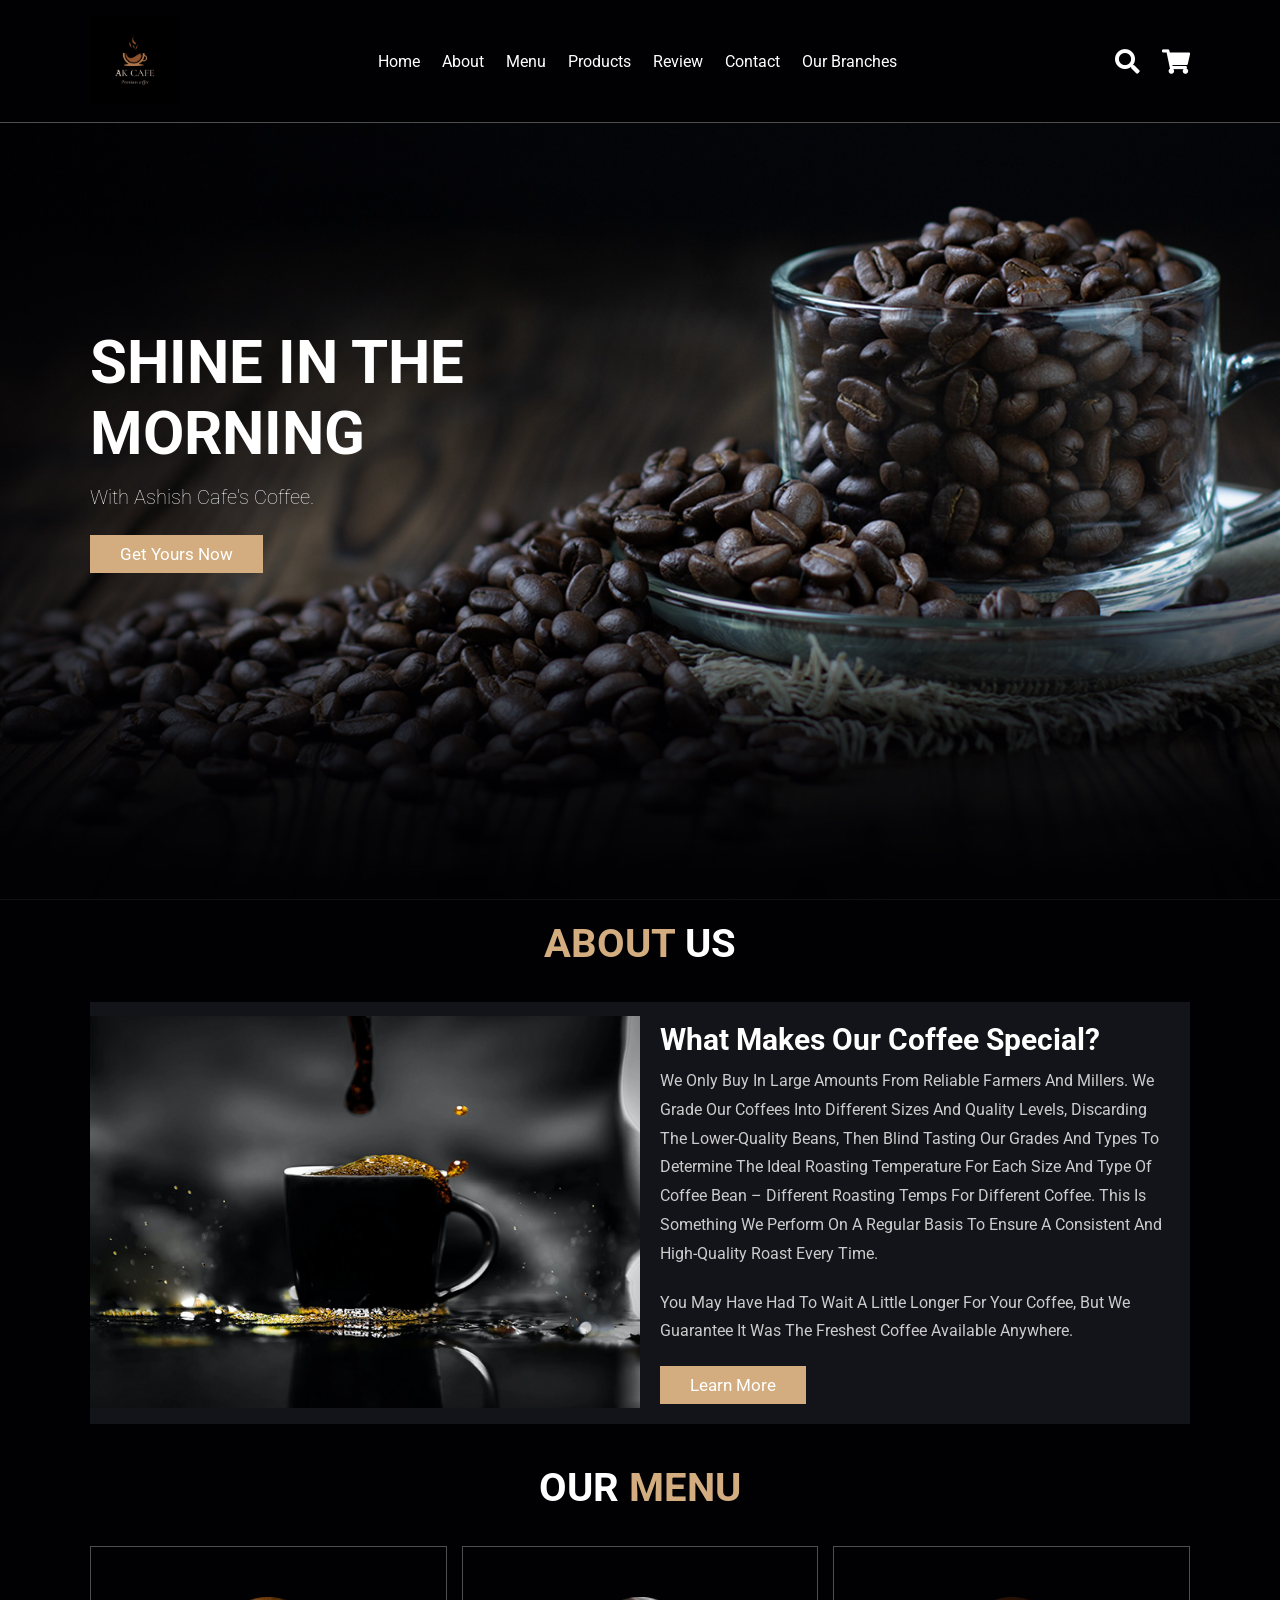
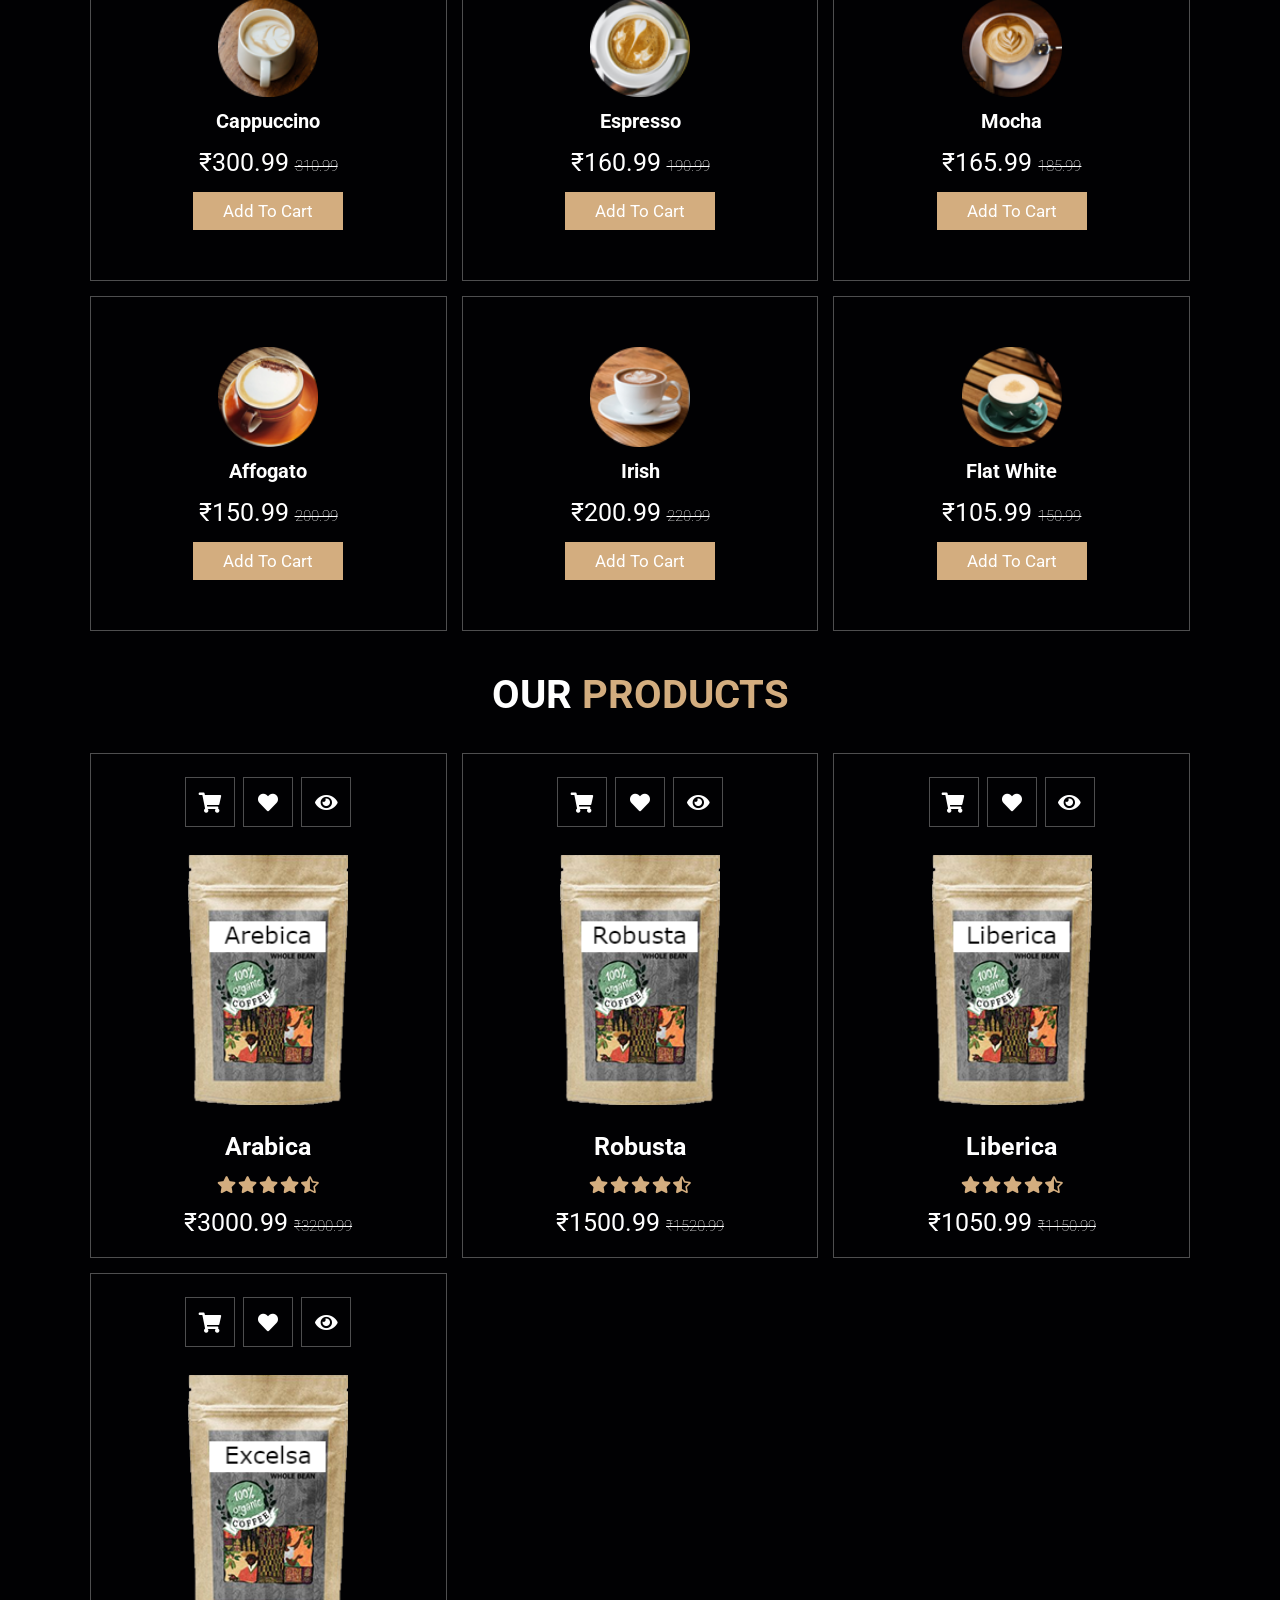
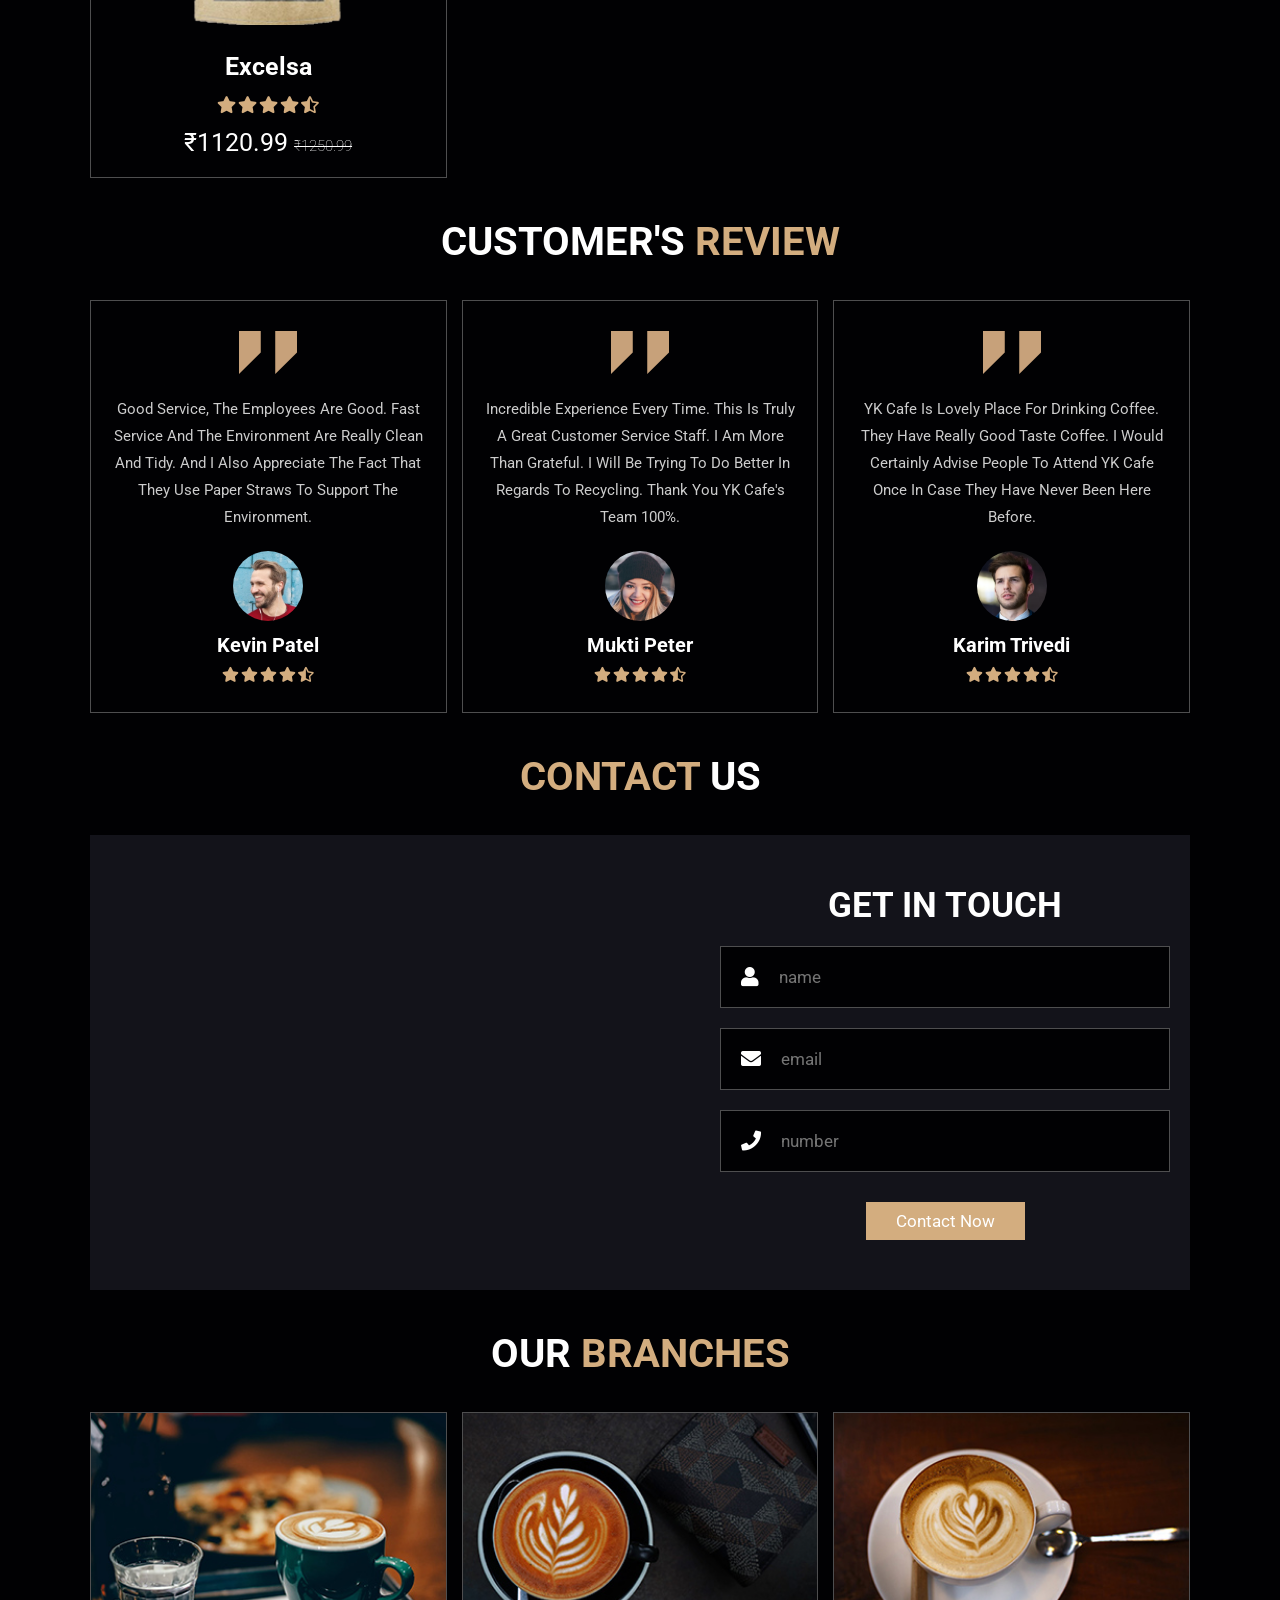
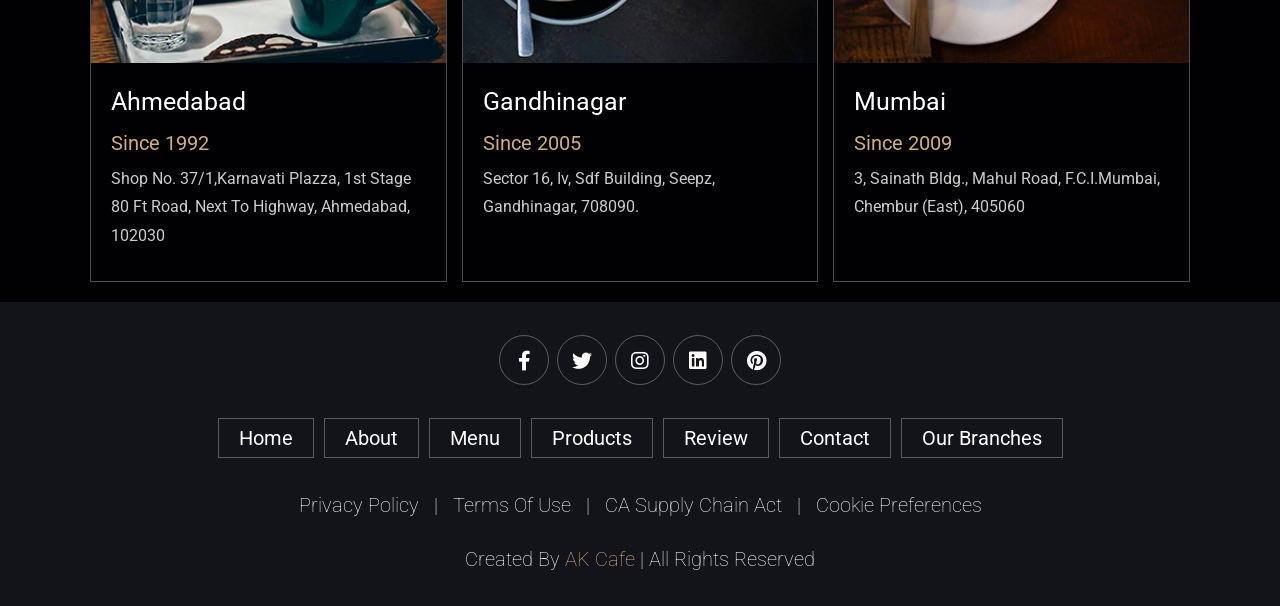
==== commit d784c19c: "Update index.html" ====
--- a/Cafe_Website/index.html
+++ b/Cafe_Website/index.html
@@ -22,7 +22,7 @@
     <header class="header">
 
         <a href="#" class="logo">
-            <img src="images/logo1.png" alt="">
+            <img src="images/logo.png" alt="">
         </a>
 
         <nav class="navbar">
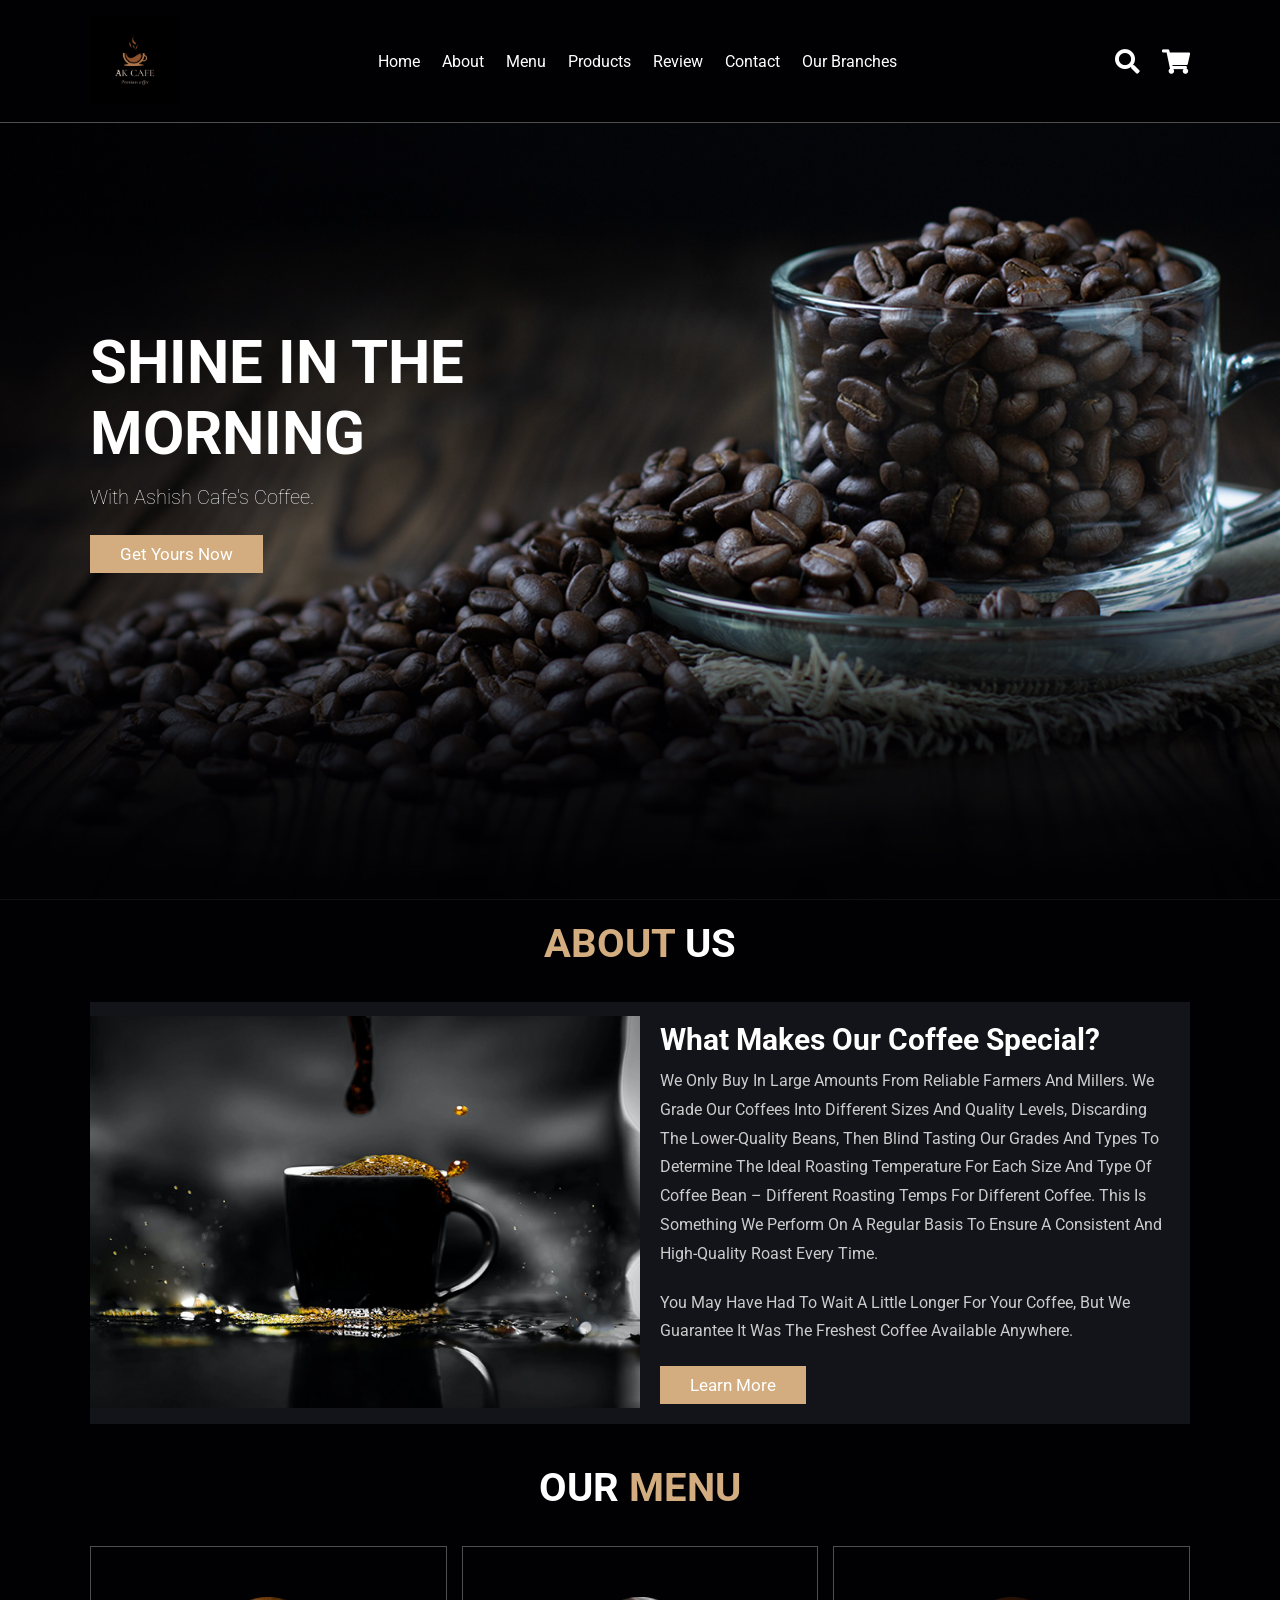
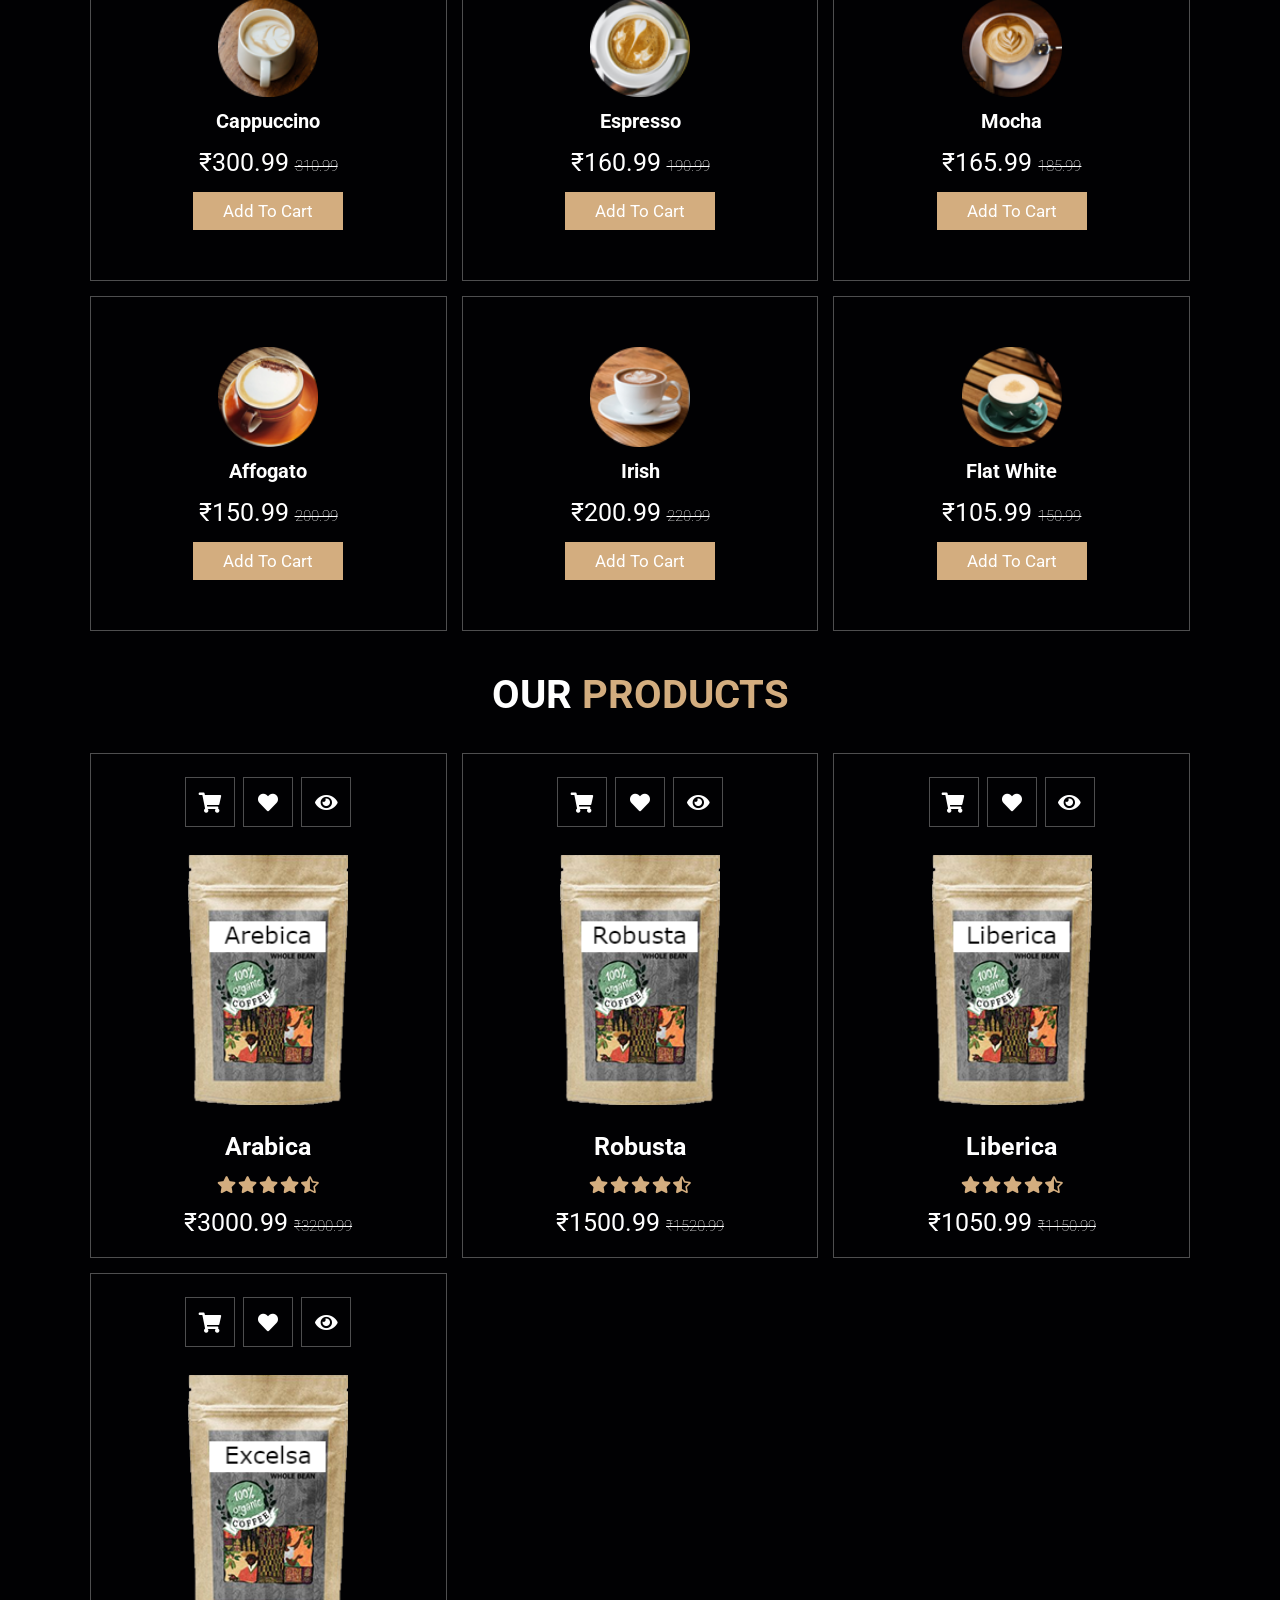
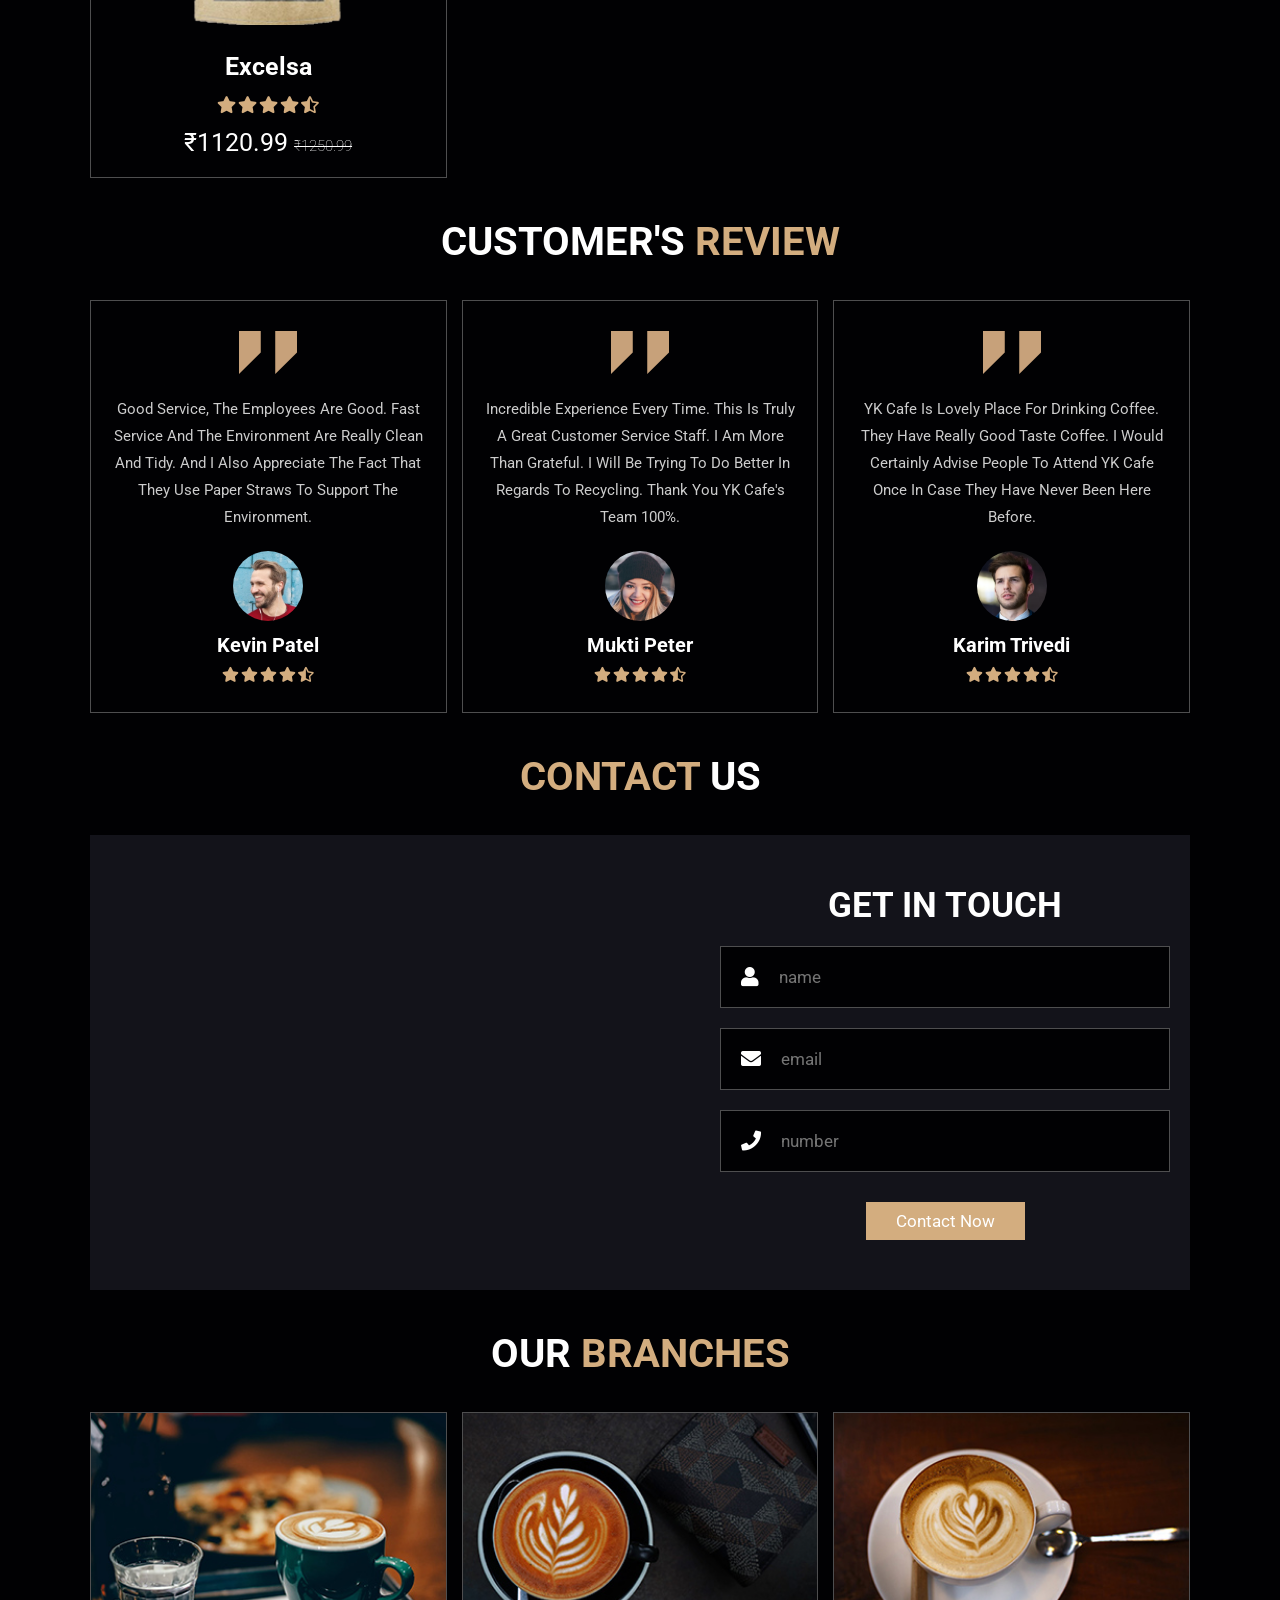
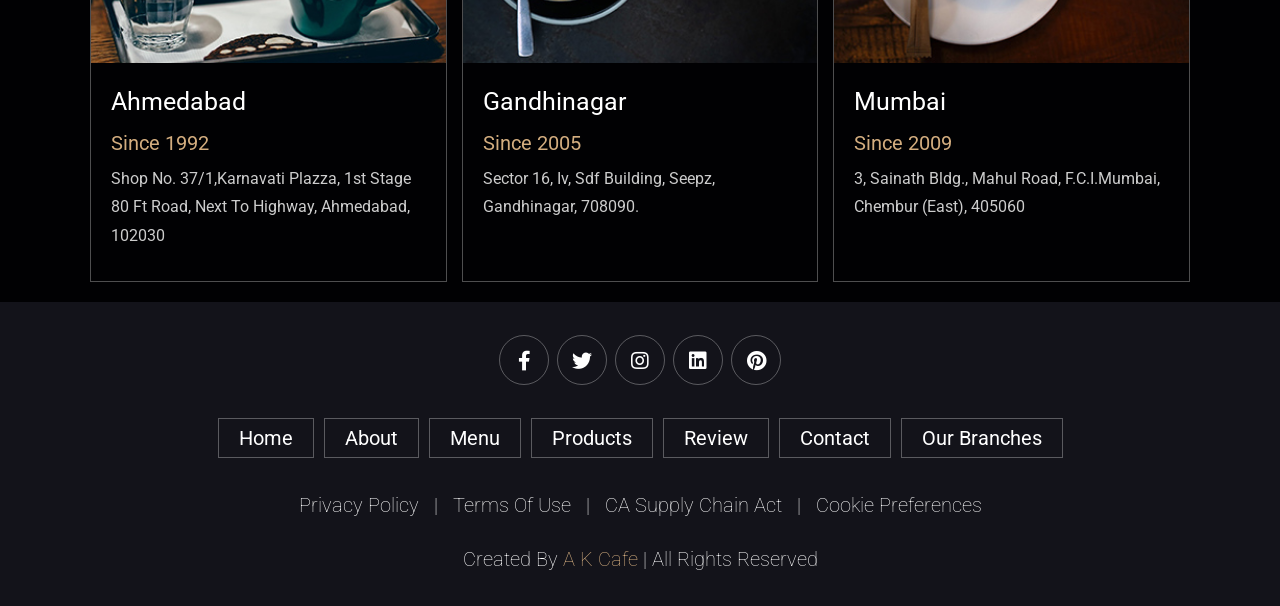
==== commit 994a11fa: "Update index.html" ====
--- a/Cafe_Website/index.html
+++ b/Cafe_Website/index.html
@@ -444,7 +444,7 @@
         </div>
 
         <div class="credit"><a href="#">Privacy Policy</a> &nbsp; | &nbsp; <a href="#">Terms of Use</a> &nbsp; | &nbsp; <a href="#">CA Supply Chain Act</a> &nbsp; | &nbsp; <a href="#">Cookie Preferences</a></div>
-        <div class="credit">created by <span>AK Cafe</span> | all rights reserved</div>
+        <div class="credit">created by <span>  A K Cafe  </span> | all rights reserved</div>
 
     </section>
 
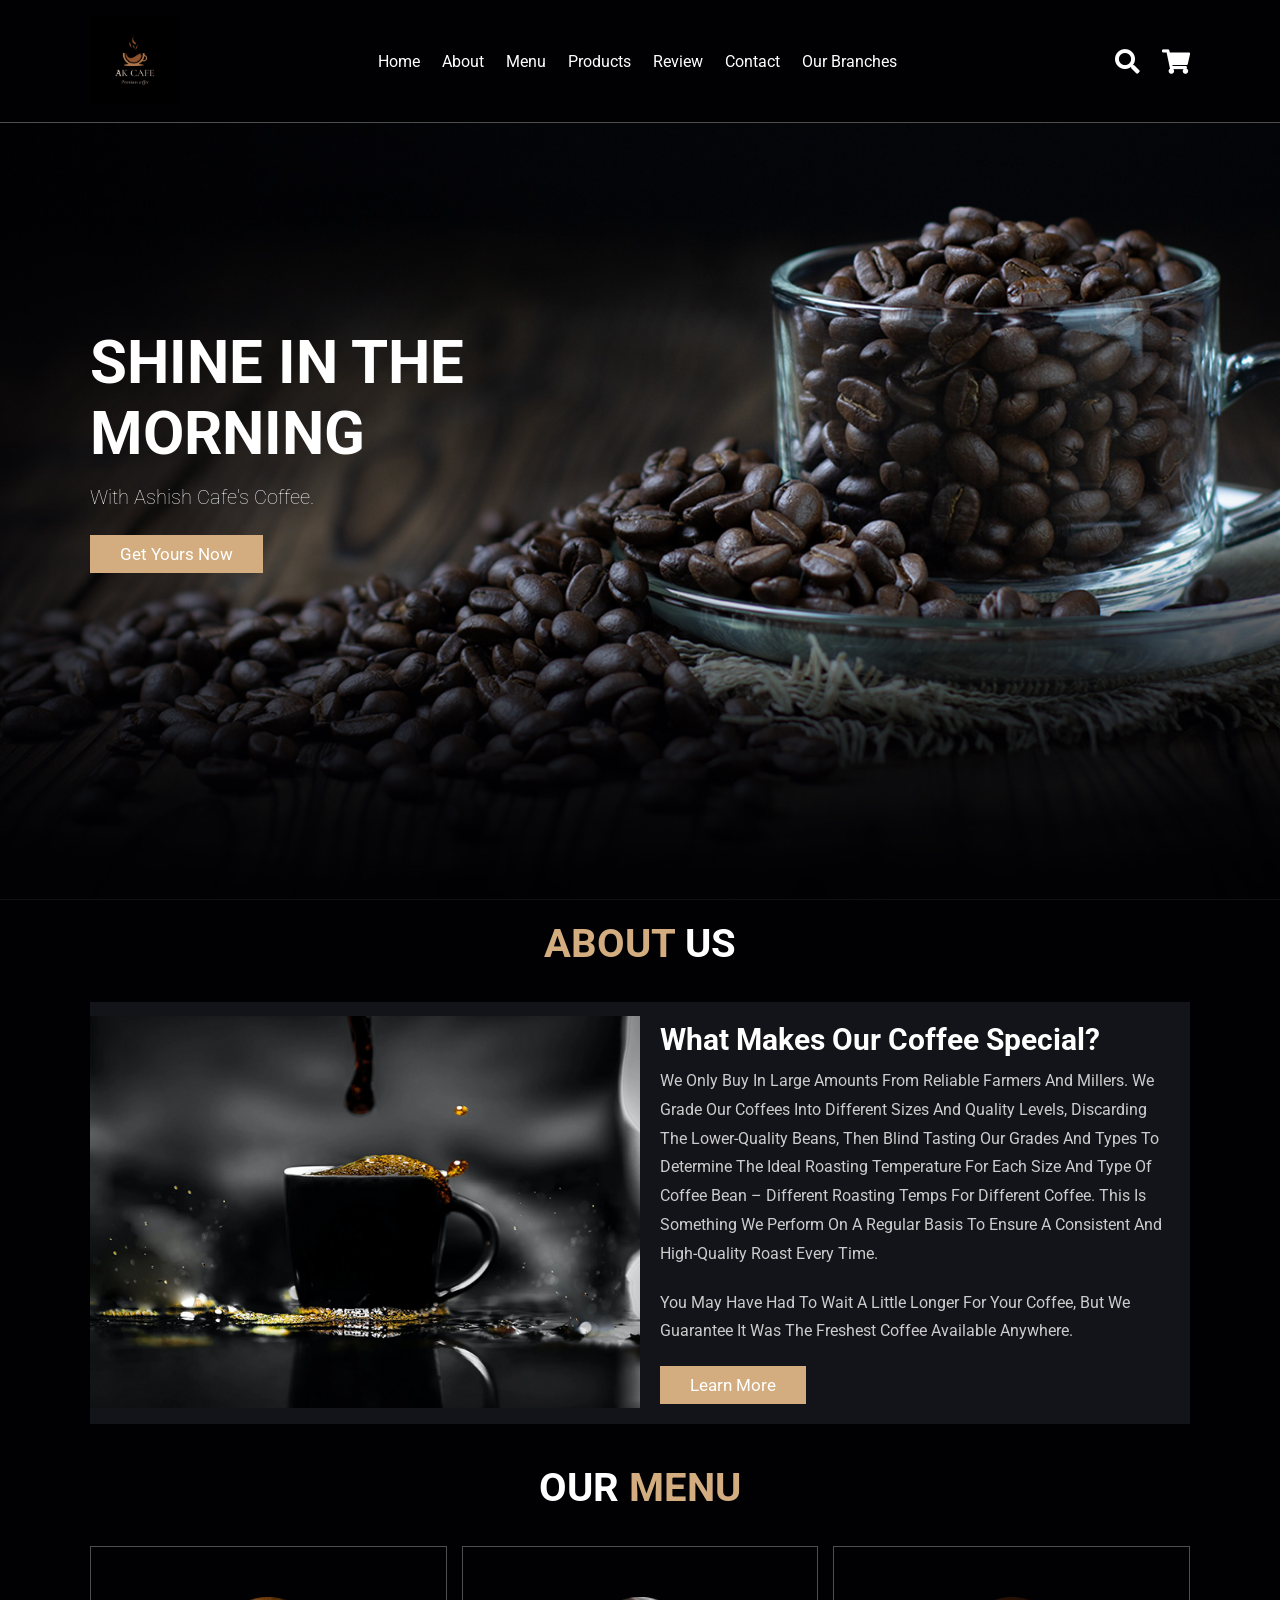
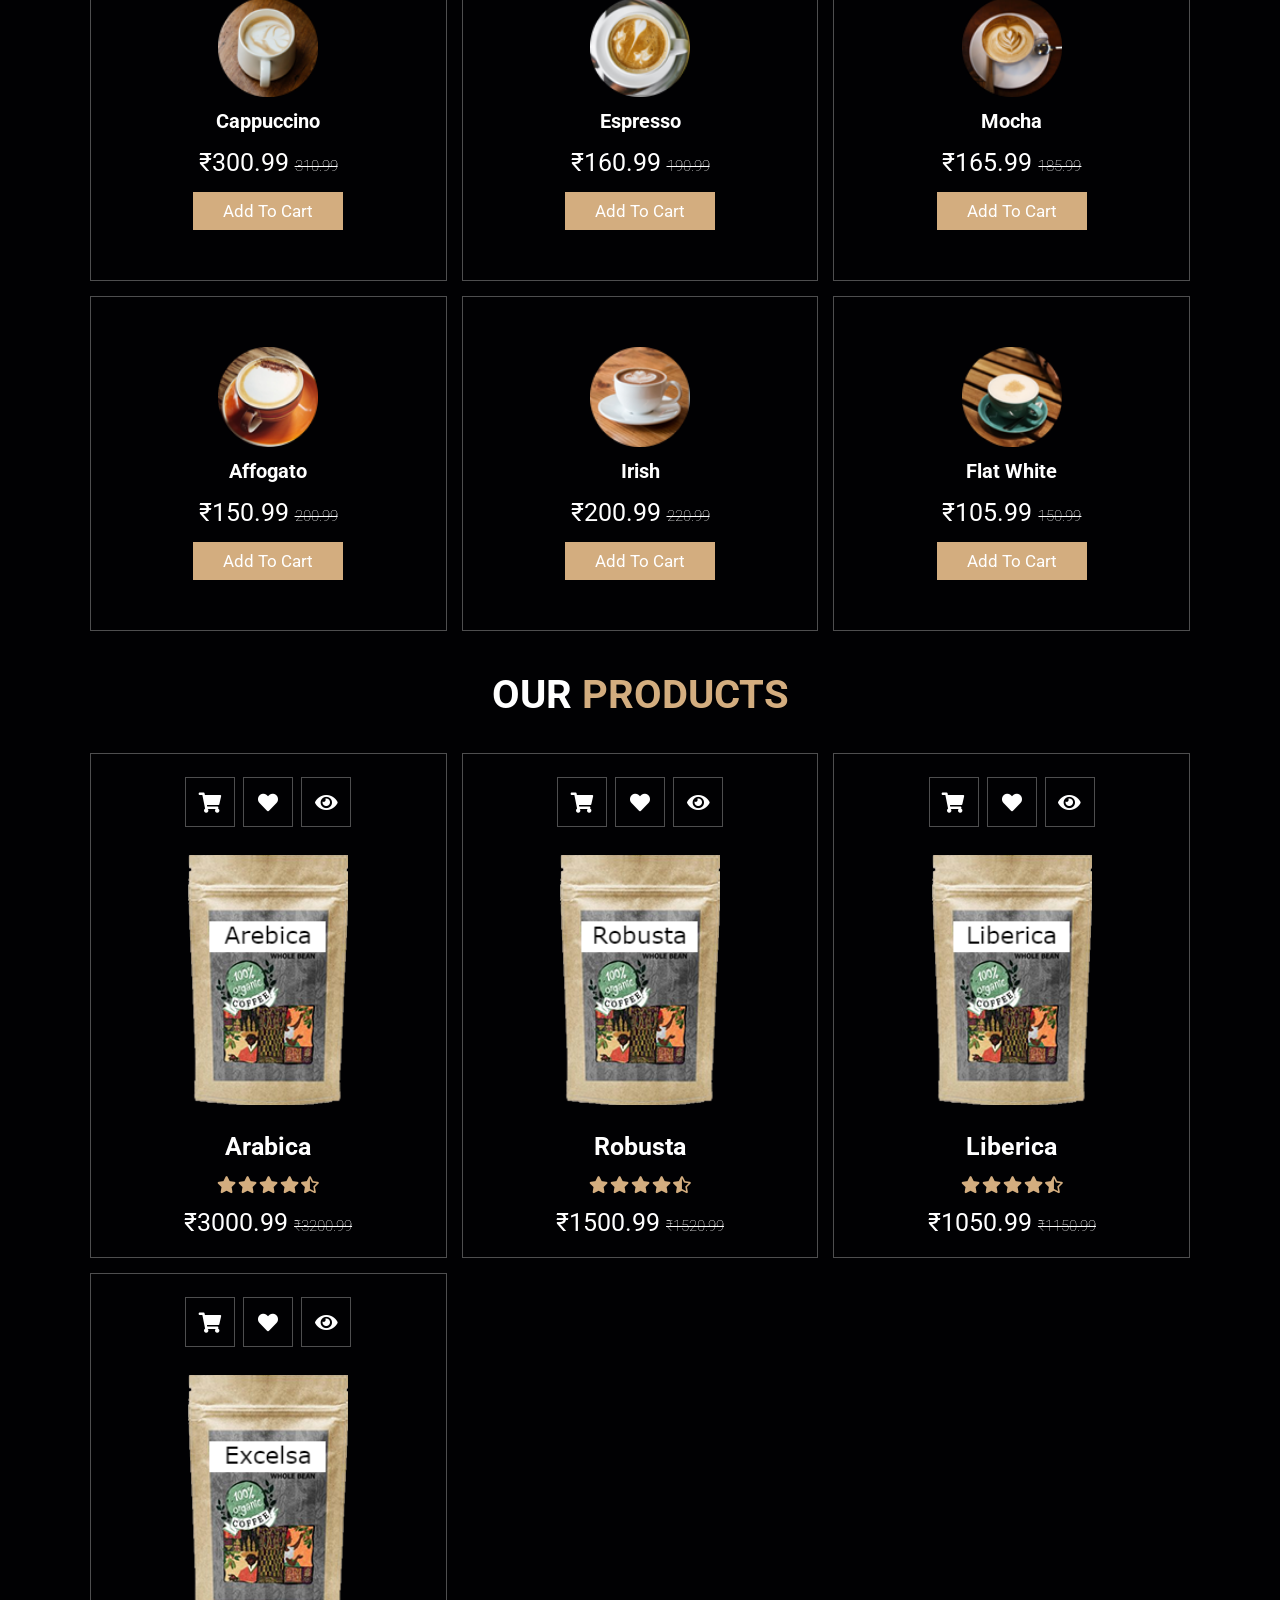
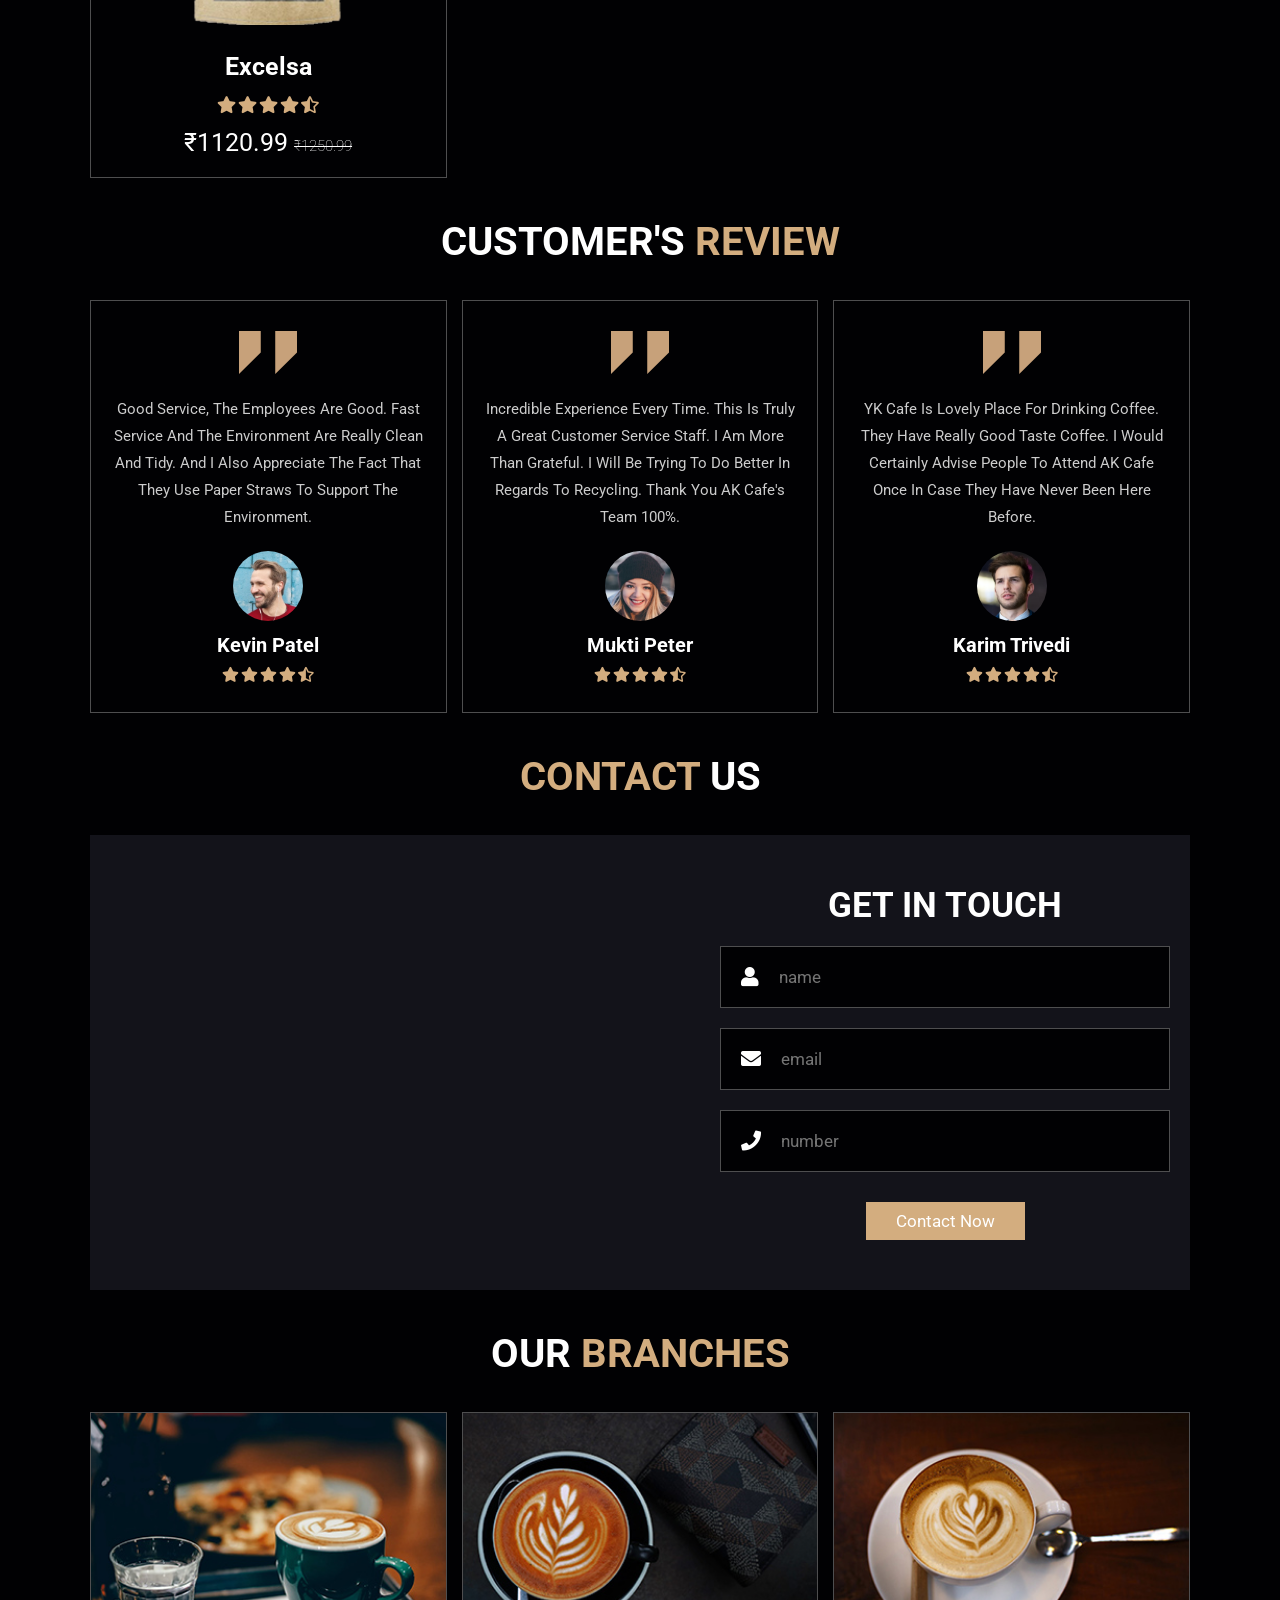
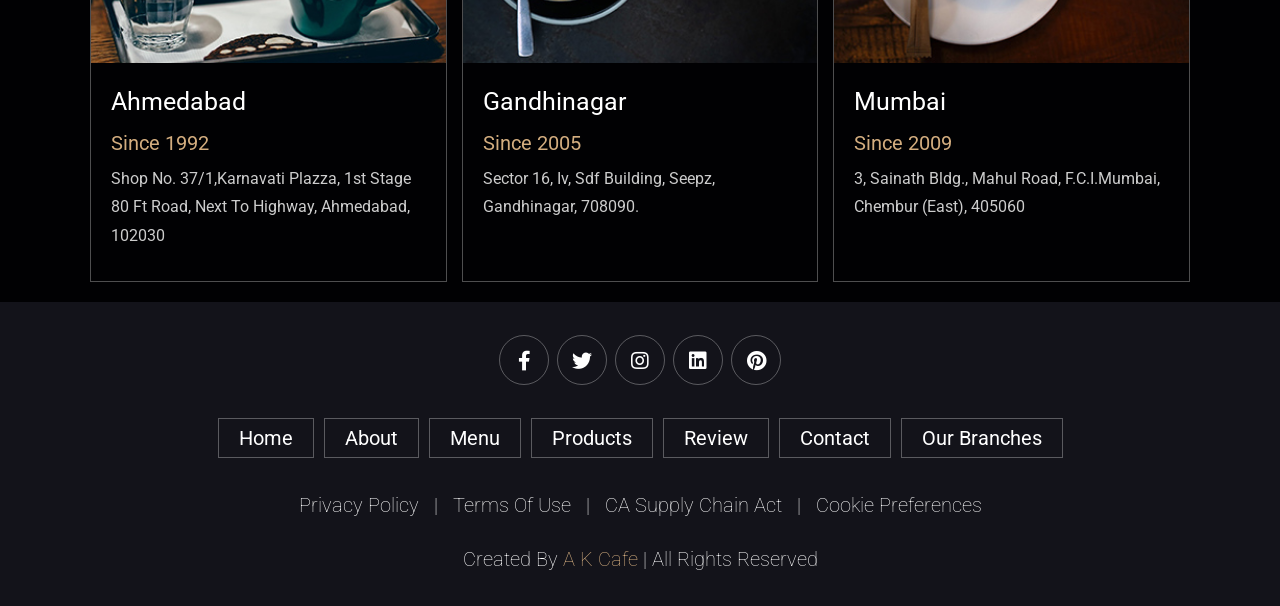
==== commit 7bad6754: "Update index.html" ====
--- a/Cafe_Website/index.html
+++ b/Cafe_Website/index.html
@@ -306,7 +306,7 @@
 
             <div class="box">
                 <img src="images/quote-img.png" alt="" class="quote">
-                <p>Incredible experience every time. This is truly a great customer service staff. I am more than grateful. I will be trying to do better in regards to recycling. Thank you YK Cafe's team 100%.</p>
+                <p>Incredible experience every time. This is truly a great customer service staff. I am more than grateful. I will be trying to do better in regards to recycling. Thank you AK Cafe's team 100%.</p>
                 <img src="images/pic-2.png" class="user" alt="">
                 <h3>Mukti Peter</h3>
                 <div class="stars">
@@ -320,7 +320,7 @@
 
             <div class="box">
                 <img src="images/quote-img.png" alt="" class="quote">
-                <p>YK Cafe is lovely place for drinking coffee. They have really good taste coffee. I would certainly advise people to attend YK Cafe once in case they have never been here before.</p>
+                <p>YK Cafe is lovely place for drinking coffee. They have really good taste coffee. I would certainly advise people to attend AK Cafe once in case they have never been here before.</p>
                 <img src="images/pic-3.png" class="user" alt="">
                 <h3>Karim Trivedi</h3>
                 <div class="stars">
